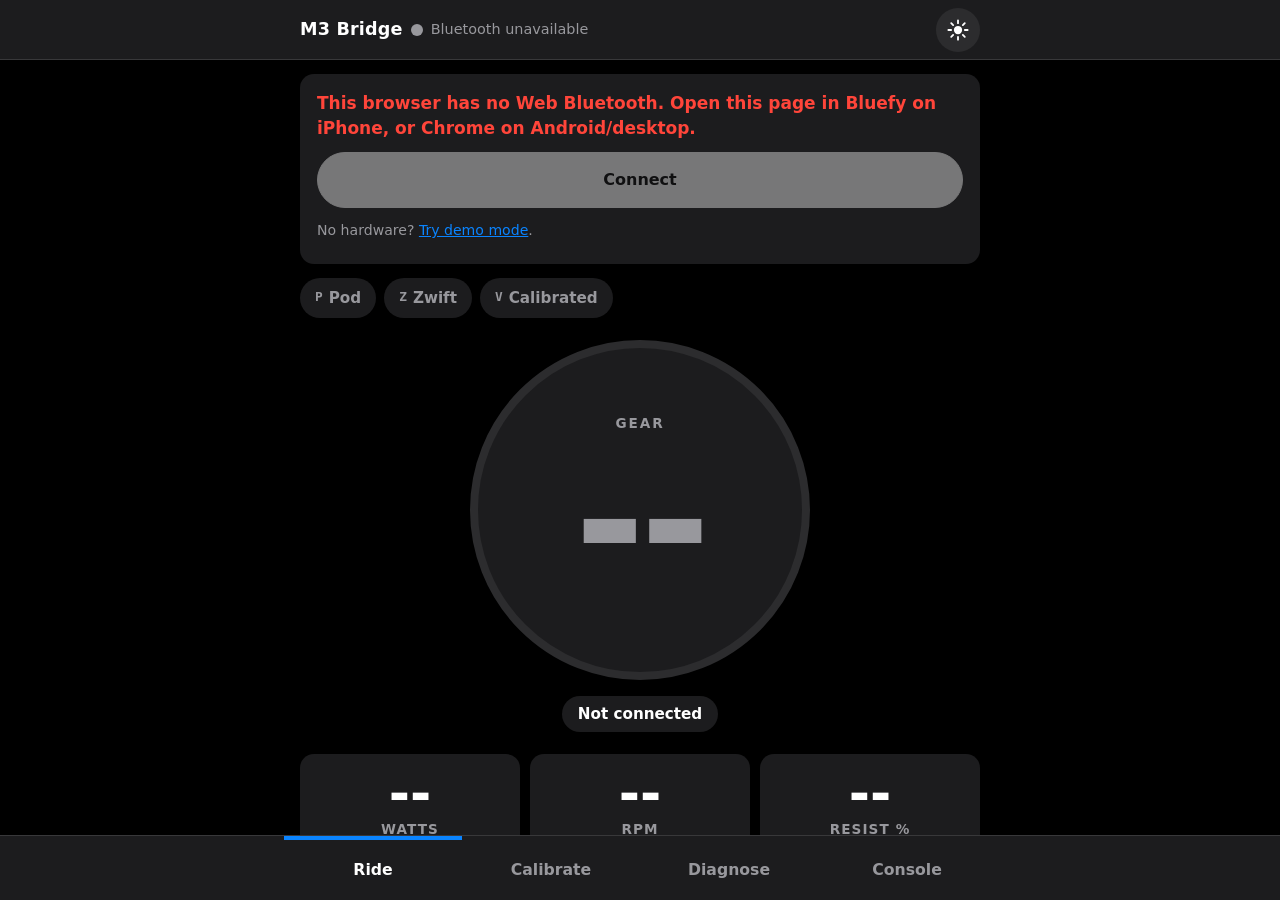
==== webapp/index.html @ 01cdfefc "App: calmer redo screen, redo any gear from the list, lost-line re-reads, walkthrough to match From " ====
<!doctype html>
<html lang="en">
<head>
<meta charset="utf-8">
<meta name="viewport" content="width=device-width, initial-scale=1, viewport-fit=cover">
<meta name="color-scheme" content="dark" id="metaScheme">
<meta name="theme-color" content="#000000" id="metaTheme">
<script>
  // [v3.3] the page's own build. If the published page (fetched with no-store) carries another one,
  // or the bridge sends lines newer than this page knows, a "Reload" bar appears.
  var APP_BUILD = 'v3.4-2026-10-25.1';
  // Dark unless the rider picked light on this phone (header button).
  (function () {
    var t = 'dark';
    try { if (localStorage.getItem('m3theme') === 'light') t = 'light'; } catch (e) {}
    document.documentElement.setAttribute('data-theme', t);
    document.getElementById('metaScheme').content = t;
    document.getElementById('metaTheme').content = t === 'light' ? '#f2f2f7' : '#000000';
  })();
</script>
<meta name="apple-mobile-web-app-capable" content="yes">
<title>M3 Bridge</title>
<link rel="stylesheet" href="css/app.css?v=v3.4-2026-10-25.1">
</head>
<body>

<header>
  <h1>M3 Bridge</h1>
  <span class="conn-pill" aria-live="polite"><span class="dot" id="connDot"></span><span id="connText">Not connected</span></span>
  <button class="hdr-btn theme-btn" id="themeBtn" type="button" aria-label="Switch to light mode">
    <svg class="i-sun" viewBox="0 0 24 24" aria-hidden="true"><circle cx="12" cy="12" r="4.5"/><path d="M12 1.5v3M12 19.5v3M1.5 12h3M19.5 12h3M4.6 4.6l2.1 2.1M17.3 17.3l2.1 2.1M4.6 19.4l2.1-2.1M17.3 6.7l2.1-2.1"/></svg>
    <svg class="i-moon" viewBox="0 0 24 24" aria-hidden="true"><path d="M20.5 14.5A8.5 8.5 0 0 1 9.5 3.5a8.5 8.5 0 1 0 11 11z"/></svg>
  </button>
  <button class="hdr-btn" id="hdrBtn" type="button" hidden>Disconnect</button>
  <!-- while calibrating: (x) Calibrate Undo -->
  <button class="top-x" id="topX" type="button" aria-label="Cancel calibration"><svg viewBox="0 0 16 16" aria-hidden="true"><path d="M3 3 L13 13 M13 3 L3 13" stroke="currentColor" stroke-width="2.2" stroke-linecap="round" fill="none"/></svg><span class="lbl">Tap again to stop</span></button>
  <div class="top-title" aria-hidden="true">Calibrate</div>
  <button class="top-undo" id="topUndo" type="button" hidden>Undo</button>
</header>

<main id="main">
  <!-- [v3.3] this page is older than the bridge (or than the published page): reload it -->
  <div class="stale-bar" id="staleBar" role="alert" hidden>
    <span id="staleText" style="flex:1">A newer version of this page is available.</span>
    <button class="btn primary" id="staleReload" type="button">Reload</button>
  </div>
  <div class="card" id="connCard">
    <p id="connMsg" class="muted">Connect to your Keiser M3 Bridge to begin.</p>
    <button class="btn primary big" id="connectBtn" type="button">Connect</button>
    <p class="small muted" id="demoHint" hidden style="margin-top:12px">No hardware? <a id="demoLink" href="?demo=1" style="color:var(--accent)">Try demo mode</a>.</p>
  </div>

  <!-- RIDE -->
  <section class="view" id="view-ride" aria-label="Ride">
    <div class="chips" id="chips">
      <span class="chip" id="chipP"><span class="k">P</span>Pod</span>
      <span class="chip" id="chipZ"><span class="k">Z</span>Zwift</span>
      <span class="chip" id="chipV"><span class="k">V</span>Calibrated</span>
      <span class="chip bad" id="chipS" hidden><span class="k">S</span>Saturated</span>
      <span class="chip warn" id="chipH" hidden><span class="k">H</span><span id="chipHText">Off-path hold</span></span>
      <span class="chip bad" id="chipG" hidden><span class="k">G</span>Recording</span>
      <span class="chip warn" id="chipY" hidden><span class="k">Y</span>Sending recording</span>
    </div>
    <div class="gear-wrap">
      <div class="gear-ring">
        <div class="gear-label">GEAR</div>
        <div class="gear dim" id="gear">--</div>
      </div>
      <div class="gear-note" id="gearNote">Waiting for data</div>
      <button class="btn primary" id="goCal" type="button" hidden>Go to Calibrate</button>
    </div>
    <div class="tiles" id="tiles">
      <div class="tile"><div class="v" id="watts">--</div><div class="u">Watts</div></div>
      <div class="tile"><div class="v" id="cad">--</div><div class="u">RPM</div><div class="src" id="cadSrc" hidden></div></div>
      <div class="tile"><div class="v" id="res">--</div><div class="u">Resist %</div></div>
    </div>
  </section>

  <!-- CALIBRATE -->
  <section class="view" id="view-cal" aria-label="Calibrate">
    <!-- [v3.3] where you are in the one calibration flow -->
    <div class="crumbs" id="crumbs" role="group" aria-label="Calibration progress" hidden>
      <div class="crumb-t" id="crumbT">STEP 1 OF 6</div>
      <div class="crumb-segs" id="crumbSegs" aria-hidden="true"><i></i><i></i><i></i><i></i><i></i><i></i></div>
    </div>

    <!-- [v3.3] step 1: find a good spot (live meters from X lines) -->
    <div class="place" id="calPlace" hidden>
      <div>
        <h2>Find a good spot</h2>
        <p class="lead">Pedal, and sweep the gear lever all the way up and back down. The meters show how well the bridge sees the magnets.</p>
      </div>
      <div class="gauge" role="img" id="gaugeSwing" aria-label="Lever swing">
        <svg viewBox="0 0 240 170" aria-hidden="true">
          <path class="trk" d="M 36.1 154.9 A 96 96 0 1 1 203.9 154.9"></path>
          <path class="zn" id="gzWeak" d="M 36.1 154.9 A 96 96 0 1 1 203.9 154.9"></path>
          <path class="zn" id="gzGood" d="M 36.1 154.9 A 96 96 0 1 1 203.9 154.9"></path>
          <path class="zn" id="gzGreat" d="M 36.1 154.9 A 96 96 0 1 1 203.9 154.9"></path>
          <path class="val fill-none" id="gVal" d="M 36.1 154.9 A 96 96 0 1 1 203.9 154.9"></path>
        </svg>
        <div class="gauge-in"><div class="big"><span id="gNum">--</span><span class="unit">µT</span></div><div class="lbl">Lever signal · <span id="gZone">move the lever</span></div></div>
      </div>
      <div class="meters">
      <div class="meter" role="group" aria-label="Pedal signal">
        <div class="meter-h"><span class="k">Pedal signal</span><span><span class="v" id="mDipV">--</span><span class="z" id="mDipZ"></span></span></div>
        <div class="capsule"><i id="mDipF"></i><b id="mDipT1"></b><b id="mDipT2"></b></div>
        <div class="meter-s">How clearly each pedal turn shows. Keep pedalling.</div>
      </div>
      <div class="meter" role="group" aria-label="Room before too strong">
        <div class="meter-h"><span class="k">Room before too strong</span><span><span class="v" id="mHeadV">--</span><span class="z" id="mHeadZ"></span></span></div>
        <div class="capsule"><i id="mHeadF"></i><b id="mHeadT1"></b><b id="mHeadT2"></b></div>
        <div class="meter-s">Room left before the sensor saturates.</div>
      </div>
      </div>
      <div class="verdict" id="placeVerdict" role="status">
        <span class="vi" id="placeVi" aria-hidden="true">…</span>
        <div><div class="vt" id="placeVt">Waiting for readings</div><div class="vs" id="placeVs">Pedal and move the lever.</div></div>
      </div>
      <div class="tip" id="lockTip" hidden>Keep the screen on: <b>Settings › Display &amp; Brightness › Auto-Lock › Never</b> while you calibrate.</div>
      <div class="place-btns">
        <button class="btn primary big" id="placeNext" type="button">Next</button>
        <button class="btn text" id="placeBack" type="button">Back</button>
      </div>
    </div>

    <!-- [v3.3] checkpoint after the gears going up -->
    <div class="card saved-card" id="upSaved" role="region" aria-label="Saved" hidden>
      <h2>Saved</h2>
      <p>The gears going up are saved and ready to ride. Coming back down makes each gear switch where the console does.</p>
      <div class="btn-stack">
        <button class="btn primary big" id="upContinue" type="button">Continue down</button>
        <button class="btn text" id="upLater" type="button">Later</button>
      </div>
    </div>

    <!-- [v3.2] gears the bridge's check flagged after saving (F lines); filled by renderReview() -->
    <div class="card review" id="reviewCard" role="region" aria-label="Check these gears" hidden></div>

    <!-- [v3.3] the end of a calibration: every gear with how well it was captured, and "Improve" (#11) -->
    <div class="card gears" id="gearList" role="region" aria-label="Your gears" hidden>
      <h2 id="glTitle">Calibration done</h2>
      <!-- #43: a tapped gear's "why" takes the lead's place, in a slot of fixed height, so the buttons stay put -->
      <div class="gl-say"><p class="gl-lead" id="glLead"></p><p class="gl-why" id="glWhy" role="status"></p></div>
      <div class="gl-grid" id="glGrid"></div>
      <div class="gl-legend" aria-hidden="true"><span><i class="q0"></i>Good</span><span><i class="q1"></i>Unsure</span><span><i class="q2"></i>Needs another look</span></div>
      <div class="btn-stack">
        <button class="btn primary wide" id="glImprove" type="button" hidden>Improve</button>
        <button class="btn wide" id="glCheck" type="button">Check a few gears</button>
        <button class="btn text" id="glFinish" type="button">Finish and ride</button>
        <button class="btn text" id="glAgain" type="button" hidden>Calibrate again</button>
      </div>
    </div>

    <!-- [v3.2] confirm ride: app-only walkthrough comparing the bridge's gear with the console -->
    <div class="card rck" id="rideCheck" role="region" aria-label="Gear check" hidden>
      <div class="rck" id="rckOffer">
        <h2 id="rckOfferTitle">Check a few gears</h2>
        <p id="rckOfferText">Ride for about a minute and compare the bridge's gear with the Keiser console at four gears.</p>
        <p class="small muted">Watts will read a little below the console on purpose: the bridge uses Keiser's measured power scale. So only the gear is checked.</p>
        <button class="btn primary big" id="rckStart" type="button">Start the gear check</button>
        <button class="btn text" id="rckSkip" type="button">Skip</button>
      </div>
      <div class="rck" id="rckRun" hidden>
        <div class="rck-step" id="rckStep">Check 1 of 4</div>
        <div class="rck-task" id="rckTask"></div>
        <div class="cadg rck-cad" id="rckCad" role="img" aria-label="Cadence">
          <div class="cadbar" aria-hidden="true"><i class="win" id="rckCadWin"></i><b class="cadg-dot idle" id="rckCadMk"><span id="rckCadDot">--</span></b></div>
          <div class="cadticks" aria-hidden="true"><span id="rckCadT1"></span><span id="rckCadT2"></span></div>
        </div>
        <div class="gear-ring" role="img" id="rckRing" aria-label="Bridge gear">
          <div class="gear-label">BRIDGE</div>
          <div class="gear dim" id="rckGear">--</div>
        </div>
        <div class="rck-note" id="rckNote" role="status"></div>
        <div id="rckAsk" class="rck">
          <div class="rck-q" id="rckQ"></div>
          <div class="cal-btns" id="rckBtns">
            <button class="btn primary" id="rckYes" type="button">Yes</button>
            <button class="btn" id="rckNo" type="button">No</button>
          </div>
        </div>
        <div id="rckPick" class="rck" hidden>
          <div class="rck-q">What does the console show?</div>
          <div class="stepper">
            <button class="btn" id="rckMinus" type="button" aria-label="One gear lower">−</button>
            <output id="rckVal" aria-live="polite">1</output>
            <button class="btn" id="rckPlus" type="button" aria-label="One gear higher">+</button>
          </div>
          <button class="btn primary wide" id="rckSave" type="button">Save and go on</button>
        </div>
        <button class="btn text" id="rckQuit" type="button">Skip the rest</button>
      </div>
      <div class="rck" id="rckDone" hidden>
        <h2 id="rckDoneTitle">Gear check</h2>
        <div id="rckSum"></div>
        <p class="small muted" id="rckSaved"></p>
        <button class="btn wide" id="rckMore" type="button" hidden>Check a few more gears</button>
        <button class="btn primary wide" id="rckClose" type="button">Done</button>
      </div>
    </div>

    <!-- the last calibration's result (below the review card and the gear check, which come first) -->
    <div class="card result" id="resultCard" hidden></div>

    <div id="calIdle">
      <!-- #69: the link dropped while calibrating: the bridge keeps its place -->
      <div class="card" id="calLost" hidden role="status">
        <h2 style="margin:0">Calibration paused</h2>
        <p class="small muted" style="margin:6px 0 0">The connection to the bridge dropped. Reconnect: the bridge has kept your place, and the calibration carries on from there.</p>
      </div>
      <!-- #85: a calibrated bridge whose calibration this page hasn't read yet -->
      <div class="card" id="calReading" hidden role="status">
        <h2 style="margin:0">Your calibration</h2>
        <p class="small muted" style="margin:6px 0 0">Reading it from the bridge…</p>
      </div>
      <!-- [v3.3] pick up where the last calibration stopped (first, above the walkthrough) -->
      <div class="card resume" id="calResume" hidden>
        <h2 style="margin:0">Pick up where you stopped</h2>
        <p class="small muted" style="margin:0" id="resumeText"></p>
        <button class="btn primary wide" id="resumeDown" type="button">Continue down through the gears</button>
        <button class="btn text" id="resumeCheck" type="button">Check a few gears</button>
        <button class="linkbtn" id="resumeNew" type="button">Start a new calibration</button>
      </div>
      <!-- One step at a time, Apple-style: a picture, a title, one sentence. Steps come from
           CAL_INTRO (crank mode on v3 firmware, hold-still on v2); the last page starts. -->
      <div class="onb" id="onb" aria-roledescription="walkthrough">
        <div class="onb-art" aria-hidden="true">
          <div class="art" data-art="pedal">
            <div class="art-disc">
              <svg class="art-crank" viewBox="0 0 48 48">
                <circle cx="24" cy="24" r="14" fill="none" stroke="currentColor" stroke-width="4" stroke-dasharray="4.4 3"></circle>
                <path d="M24 24 V7" stroke="currentColor" stroke-width="5" stroke-linecap="round"></path>
                <rect x="15" y="2" width="18" height="6" rx="3" fill="currentColor"></rect>
                <circle cx="24" cy="24" r="4" fill="currentColor"></circle>
              </svg>
            </div>
          </div>
          <div class="art" data-art="check">
            <div class="art-disc"><div class="art-lbl">RPM</div><div class="art-big">72</div></div>
          </div>
          <div class="art" data-art="shift">
            <div class="art-row">
              <div class="art-mini">7</div><span class="art-arrow">›</span>
              <div class="art-mini blue">7</div><span class="art-arrow">›</span>
              <div class="art-mini green"><svg viewBox="0 0 84 84"><path d="M20 44 L36 59 L65 27" fill="none" stroke-width="11" stroke-linecap="round" stroke-linejoin="round"></path></svg></div>
            </div>
          </div>
          <div class="art" data-art="still">
            <div class="art-disc blue"><div class="art-lbl">HOLD</div><div class="art-big">7</div></div>
          </div>
          <div class="art" data-art="ring">
            <div class="art-ring" id="artRing"><div class="art-disc small"><div class="art-lbl">BOTTOM</div><div class="art-big">1</div></div></div>
          </div>
        </div>
        <h2 class="onb-title" id="onbTitle" aria-live="polite"></h2>
        <p class="onb-text" id="onbText"></p>
        <div class="onb-dots" id="onbDots" aria-hidden="true"></div>
        <div class="onb-btns">
          <button class="btn primary big" id="onbNext" type="button">Continue</button>
          <button class="btn primary big" id="calStart" type="button" hidden>Start calibration</button>
          <button class="linkbtn onb-back" id="onbBack" type="button">Back</button>
          <button class="linkbtn" id="onbHome" type="button" hidden>Back to your calibration</button>
        </div>
      </div>
      <div class="onb-more">
        <p class="small" id="storedMsg" role="status" hidden style="color:var(--warn);font-weight:600;margin:0"></p>
        <p class="small muted" style="margin:0;text-align:center">Every finished calibration is saved on this phone. <button class="linkbtn" type="button" id="goSaved">See saved runs</button></p>
      </div>
    </div>

    <div id="calActive" hidden>
      <div class="hold-banner" id="holdBanner" role="status" hidden>
        <div class="hb-t">Hold the lever still — the reading is still changing</div>
        <div class="hb-s">It will capture by itself once the lever stops.</div>
      </div>
      <div class="cadg" id="cadG" role="img" aria-label="Cadence" hidden>
        <div class="cadbar" id="cadBar" aria-hidden="true"><i class="win" id="cadWin"></i><b class="cadg-dot idle" id="cadMk"><span id="cadDot">--</span></b></div>
        <div class="cadticks" aria-hidden="true"><span id="cadT1"></span><span id="cadT2"></span></div>
        <div class="cadg-cap" id="cadCap"></div>
      </div>
      <div class="small" id="calWait" role="status" hidden style="color:var(--warn);font-weight:600;text-align:center">Waiting for the bridge…</div>
      <div class="redo-banner" id="redoBanner" role="status" hidden></div>
      <div class="qcheck" id="calCheck" role="alert" hidden>
        <div class="qt"><span class="bang" aria-hidden="true">!</span><span id="checkTitle"></span></div>
        <div class="qb" id="checkBody"></div>
        <div class="qd" id="checkDrift" hidden></div>
        <button class="btn warnfill" id="btnRedo" type="button">Redo point</button>
        <button class="btn secondary" id="btnKeep" type="button">Capture anyway</button>
      </div>
      <div class="stage" id="stage">
        <div id="calDots" aria-hidden="true"></div>
        <div class="disc" id="disc">
          <svg viewBox="0 0 236 236" aria-hidden="true">
            <circle class="face" cx="118" cy="118" r="100"></circle>
            <circle class="arc" id="arc0" cx="118" cy="118" r="112" stroke-dasharray="216.57 487.15" transform="rotate(-85.4 118 118)"></circle>
            <circle class="arc" id="arc1" cx="118" cy="118" r="112" stroke-dasharray="216.57 487.15" transform="rotate(34.6 118 118)"></circle>
            <circle class="arc" id="arc2" cx="118" cy="118" r="112" stroke-dasharray="216.57 487.15" transform="rotate(154.6 118 118)"></circle>
            <circle class="arc" id="ringTrack" cx="118" cy="118" r="112"></circle>
            <circle class="ringf" id="ringFill" cx="118" cy="118" r="112" stroke-dasharray="703.72" stroke-dashoffset="703.72" transform="rotate(-90 118 118)"></circle>
          </svg>
          <div class="disc-in">
            <div id="discNum"><div class="lbl" id="discLbl">GEAR</div><div class="big" id="discBig">1</div></div>
            <svg class="chk" id="discCheck" viewBox="0 0 84 84" aria-hidden="true" hidden><path d="M20 44 L36 59 L65 27" fill="none" stroke-width="10" stroke-linecap="round" stroke-linejoin="round"></path></svg>
            <svg class="crank" id="discCrank" viewBox="0 0 48 48" aria-hidden="true" hidden>
              <circle cx="24" cy="24" r="14" fill="none" stroke="currentColor" stroke-width="4" stroke-dasharray="4.4 3"></circle>
              <path d="M24 24 V7" stroke="currentColor" stroke-width="5" stroke-linecap="round"></path>
              <rect x="15" y="2" width="18" height="6" rx="3" fill="currentColor"></rect>
              <circle cx="24" cy="24" r="4" fill="currentColor"></circle>
            </svg>
            <div class="turns" id="discTurns" hidden></div>
          </div>
        </div>
      </div>
      <div class="behind-hint" id="behindHint" role="alert" hidden></div>
      <div class="cal-say" id="calSay" aria-live="polite">
        <div class="h" id="calHead"></div>
        <div class="s" id="calSub"></div>
      </div>
      <!-- #88: one note at a time (the most important), in place of the count; the circle never resizes for it -->
      <div class="cal-foot">
        <div class="behind-hint" id="behindHint" role="status" hidden></div>
        <div id="calCount">0 of 25</div>
        <div class="stop-note" id="stopNote" hidden>Stop pedalling to shift any time you like.</div>
      </div>
      <div class="rv-links" id="fixLinks" hidden>
        <button class="linkbtn" id="fixGuess" type="button">Use best guess instead</button>
        <button class="linkbtn" id="fixSkip" type="button">Skip this gear</button>
      </div>
      <div class="btn-stack" id="confirmBtns" hidden style="margin-top:0;gap:4px">
        <button class="btn primary big" id="btnConfirm" type="button">Yes, it matches</button>
        <button class="btn text" id="btnRelearn" type="button">Learn again</button>
      </div>
      <div class="cal-btns">
        <button class="btn primary capture" id="btnCapture" type="button">CAPTURE</button>
        <button class="btn" id="btnUndo" type="button">UNDO</button>
        <button class="btn danger" id="btnCancel" type="button">CANCEL</button>
        <button class="btn skipdown" id="btnSkipDown" type="button" hidden aria-label="Finish without the down pass: save the gears measured so far">Finish without the down pass</button>
      </div>
    </div>

    <!-- #34: settings and raw data for testing, out of the rider's way -->
    <details class="more-opts" id="calMore">
      <summary>More options</summary>
      <button class="switch-row" id="autoToggle" type="button" role="switch" aria-checked="mixed">
        <span class="t" id="autoToggleT">Auto-capture</span>
        <span class="switch" aria-hidden="true"></span>
      </button>
      <button class="btn secondary wide" id="saveStored" type="button">Save stored calibration</button>
      <div class="card" id="pointsCard" hidden>
        <h2>Captured points</h2>
        <div class="small muted">x, y, z in µT. Right column: distance from the previous point (µT).</div>
        <div class="plist" id="plist"></div>
      </div>
    </details>
  </section>

  <!-- DIAGNOSE -->
  <section class="view" id="view-diag" aria-label="Diagnose">
    <div class="card result" id="diagResult" hidden></div>

    <div id="diagIdle">
      <div class="card">
        <h2>Diagnostic run</h2>
        <p class="muted small">A guided recording of the raw magnetometer field while you move the lever, turn the crank and pedal. The bridge records 25 samples a second; afterwards the page downloads the recording and saves it on this phone. Needs firmware v2 with recording.</p>
        <ol class="dsteps" id="diagStepList"></ol>
        <p class="small muted" id="diagTotal" style="margin:8px 0 0"></p>
        <div class="btn-stack">
          <button class="switch-row" id="leanToggle" type="button" role="switch" aria-checked="true">
            <span><span class="t">Include the lean step</span><br><span class="s">Leaning on the bars, sitting up, leaning back</span></span>
            <span class="switch" aria-hidden="true"></span>
          </button>
          <button class="btn primary big" id="diagStart" type="button">Start diagnostic run</button>
        </div>
      </div>
    </div>

    <div id="diagRun" hidden>
      <div class="cal-point" id="dStepNo">Step 1 of 11</div>
      <div class="dsegs" id="dSegs" aria-hidden="true"></div>
      <div class="recinfo" id="dRec"></div>
      <div class="prompt" aria-live="polite">
        <div class="dlabel" id="dLabel"></div>
        <div class="dtext" id="dText"></div>
      </div>
      <div id="dTimer">
        <div class="countdown" id="dCount">0</div>
        <div class="countdown-sub" id="dCountSub">seconds</div>
      </div>
      <div class="cal-btns" id="dNav">
        <button class="btn" id="dBack" type="button">BACK</button>
        <button class="btn primary" id="dNext" type="button">NEXT</button>
      </div>
      <div id="dDump" hidden>
        <div class="dump-text" id="dDumpText">Downloading recording...</div>
        <div class="bar"><i id="dBar"></i></div>
        <div class="small muted" id="dDumpSub" style="margin-top:6px"></div>
      </div>
      <button class="btn danger wide" id="dCancel" type="button">CANCEL</button>
    </div>

    <div class="card" id="savedCard">
      <h2>Saved runs</h2>
      <div class="small muted" id="savedInfo"></div>
      <div id="savedList"></div>
    </div>
  </section>

  <!-- CONSOLE -->
  <section class="view" id="view-console" aria-label="Console">
    <div class="small muted" id="turnInfo" hidden></div>
    <div class="log" id="log" role="log" aria-live="off"></div>
    <button class="switch-row" id="rawToggle" type="button" role="switch" aria-checked="false">
      <span><span class="t">Show machine lines</span><br><span class="s">S, C, K, A, U, Q, F, E, G, M, Y lines, plus the first 10 D and T lines</span></span>
      <span class="switch" aria-hidden="true"></span>
    </button>
    <div class="qbtns">
      <button class="btn" type="button" data-cmd="h">Help<span class="k">h</span></button>
      <button class="btn" type="button" data-cmd="p">Print cal<span class="k">p</span></button>
      <button class="btn" type="button" data-cmd="d">Debug<span class="k">d</span></button>
      <button class="btn" type="button" data-cmd="t">Turns<span class="k">t</span></button>
      <button class="btn" type="button" id="clearLog">Clear<span class="k">log</span></button>
    </div>
    <form class="sendrow" id="sendForm" autocomplete="off">
      <input id="sendInput" maxlength="40" placeholder="1 char or #cmd" aria-label="Command: one character, or a # command"autocapitalize="off" autocorrect="off" spellcheck="false" enterkeyhint="send">
      <button class="btn primary" type="submit">Send</button>
    </form>
    <p class="small muted" style="margin:0">Debug (d) is chatty. Send it again to turn it off.</p>
  </section>
</main>

<nav role="tablist" aria-label="Views">
  <button type="button" role="tab" data-view="ride" aria-selected="true">Ride</button>
  <button type="button" role="tab" data-view="cal" aria-selected="false">Calibrate<span class="badge" id="calBadge" hidden></span></button>
  <button type="button" role="tab" data-view="diag" aria-selected="false">Diagnose<span class="badge" id="diagBadge" hidden></span></button>
  <button type="button" role="tab" data-view="console" aria-selected="false">Console</button>
</nav>

<div id="toast" role="status"></div>

<div id="copySheet" hidden>
  <div class="sheet" role="dialog" aria-label="Copy CSV">
    <div class="cal-head"><b id="copyTitle">Copy</b><button class="x-btn" type="button" id="copyClose" aria-label="Close">×</button></div>
    <div class="small muted">Copying was blocked. The text is selected below; use your phone's Copy.</div>
    <textarea id="copyText" readonly></textarea>
  </div>
</div>

<script>
  // Load the app's scripts in order, each with ?v=<APP_BUILD>, so a phone never runs a mix of
  // two builds' files. The demo simulator is only downloaded with ?demo=1.
  (function () {
    // In load order; the last one wires the buttons and boots the page.
    var APP_FILES = ['js/state.js', 'js/ui.js', 'js/protocol.js', 'js/ble.js',
      'js/flow.js', 'js/gearcheck.js', 'js/quality.js', 'js/storage.js', 'js/diag.js',
      'js/render/ride.js', 'js/render/calibrate.js', 'js/render/diagnose.js', 'js/render/console.js',
      'js/main.js'];
    var DEMO_FILE = 'js/demo-sim.js';   // with ?demo=1, just before the last file
    var demo = false;
    try { demo = new URLSearchParams(location.search).get('demo') === '1'; } catch (e) {}
    var files = APP_FILES.slice();
    if (demo) files.splice(files.length - 1, 0, DEMO_FILE);
    files.forEach(function (f) {
      var el = document.createElement('script');
      el.src = f + '?v=' + encodeURIComponent(APP_BUILD);
      el.async = false;   // run in the order added
      el.onerror = function () {
        document.getElementById('staleText').textContent = 'Part of the page did not load. Check the connection, then reload.';
        document.getElementById('staleBar').hidden = false;
      };
      document.body.appendChild(el);
    });
  })();
</script>
</body>
</html>
---- webapp/css/app.css ----
:root {
  /* Apple system colours (dark) */
  --bg: #000000;
  --surface: #1c1c1e;
  --surface2: #2c2c2e;
  --line: #38383a;
  --text: #ffffff;
  --muted: #98989d;
  --accent: #0a84ff;
  --accent-ink: #ffffff;
  --accent-fill: #0060df;     /* blue behind white text: 5.6:1 (the brighter --accent is 3.6:1) */
  --accent-bg: #0a2540;
  --ok: #30d158;
  --ok-ink: #04210f;
  --ok-bg: #0f2a17;
  --warn: #ffd60a;
  --warn-bg: #332b00;
  --warn-fill: #ffd60a;       /* amber behind dark text */
  --warn-ink: #1a1200;
  --bad: #ff453a;
  --bad-ink: #1a0000;
  --bad-bg: #3a1210;
  --mono: ui-monospace, "SF Mono", Menlo, Consolas, "Roboto Mono", monospace;
  --sans: -apple-system, BlinkMacSystemFont, "SF Pro Display", "Segoe UI Variable Display", "Segoe UI", system-ui, sans-serif;
  --content: 680px;   /* content column on tablets and desktops; bars stay full width */
  --pad-l: max(20px, env(safe-area-inset-left), calc((100vw - var(--content)) / 2));
  --pad-r: max(20px, env(safe-area-inset-right), calc((100vw - var(--content)) / 2));
  --radius: 14px;
  --gap: 14px;
}
/* Dark is the default whatever the phone is set to; the header button switches to light. */
:root[data-theme="light"] {
    --bg: #f2f2f7;
    --surface: #ffffff;
    --surface2: #e5e5ea;
    --line: #d1d1d6;
    --text: #000000;
    --muted: #5c5c60;
    --accent: #0062cc;
    --accent-ink: #ffffff;
    --accent-fill: #0062cc;
    --accent-bg: #dcebfa;
    --ok: #1f7a35;              /* 5.4:1 with white, 4.7:1 on --ok-bg */
    --ok-ink: #ffffff;
    --ok-bg: #dcf3e4;
    --warn: #9a5600;
    --warn-bg: #fdecc8;
    --warn-fill: #ffcc00;       /* the dark-amber --warn behind dark text was 3.2:1 */
    --warn-ink: #1a1200;
    --bad: #b0000d;
    --bad-ink: #ffffff;
    --bad-bg: #fbdcdc;
}
* { box-sizing: border-box; }
[hidden] { display: none !important; }
html, body { height: 100%; }
body {
  margin: 0;
  background: var(--bg);
  color: var(--text);
  font-family: var(--sans);
  font-size: 17px;
  line-height: 1.45;
  display: flex;
  flex-direction: column;
  height: 100vh;
  height: 100dvh;
  overflow: hidden;
  -webkit-text-size-adjust: 100%;
  -webkit-tap-highlight-color: transparent;
}
button, input { font: inherit; color: inherit; }
button { cursor: pointer; touch-action: manipulation; }
button:disabled { opacity: .4; cursor: default; }
:focus-visible { outline: 3px solid var(--accent); outline-offset: 2px; }

/* ---------- header ---------- */
header {
  flex: none;
  display: flex;
  align-items: center;
  gap: 8px;
  padding: env(safe-area-inset-top) var(--pad-r) 0 var(--pad-l);
  min-height: calc(60px + env(safe-area-inset-top));
  background: var(--surface);
  border-bottom: 1px solid var(--line);
}
header h1 { font-size: 1.1rem; margin: 0; font-weight: 700; letter-spacing: .01em; white-space: nowrap; }
.conn-pill {
  display: inline-flex; align-items: center; gap: 8px;
  font-size: .9rem; color: var(--muted); min-width: 0; flex: 1;
  white-space: nowrap; overflow: hidden; text-overflow: ellipsis;
}
.dot { width: 12px; height: 12px; border-radius: 50%; background: var(--muted); flex: none; }
.dot.on { background: var(--ok); }
.dot.busy { background: var(--warn); }
.dot.off { background: var(--bad); }
.hdr-btn {
  flex: none; min-height: 44px; padding: 0 14px; border-radius: 999px;
  border: 1px solid transparent; background: var(--surface2); font-size: .9rem; font-weight: 600;
}
/* light/dark switch: shows the mode it switches to */
.theme-btn { width: 44px; padding: 0; display: inline-flex; align-items: center; justify-content: center; color: var(--text); }
.theme-btn svg { width: 22px; height: 22px; fill: none; stroke: currentColor; stroke-width: 2; stroke-linecap: round; stroke-linejoin: round; }
.theme-btn .i-sun circle { fill: currentColor; stroke: none; }
.theme-btn .i-moon path { fill: currentColor; stroke: none; }
:root[data-theme="light"] .theme-btn .i-sun, :root:not([data-theme="light"]) .theme-btn .i-moon { display: none; }

/* Calibrating (body.calfocus): the tab bar and the connection controls step aside; the top bar
   reads  (x)  Calibrate  Undo  and everything for the current step fits on the screen. */
.top-x, .top-title, .top-undo { display: none; }
body.calfocus header > h1, body.calfocus .conn-pill, body.calfocus .theme-btn, body.calfocus #hdrBtn { display: none; }
body.calfocus header { min-height: calc(52px + env(safe-area-inset-top)); border-bottom-color: transparent; background: var(--bg); }
body.calfocus .top-title { display: block; flex: 1; text-align: center; font-size: 1rem; font-weight: 600; }
body.calfocus .top-x {
  display: inline-flex; align-items: center; justify-content: center; gap: 8px; flex: none;
  min-width: 44px; height: 44px; padding: 0; border: 0; border-radius: 999px; background: var(--surface); color: var(--text);
}
.top-x svg { width: 16px; height: 16px; flex: none; }
.top-x .lbl { display: none; font-size: .9rem; font-weight: 600; white-space: nowrap; }
body.calfocus .top-x.armed { background: var(--bad); color: var(--bad-ink); padding: 0 16px 0 14px; }
.top-x.armed .lbl { display: inline; }
body.calfocus .top-x.armed ~ .top-title { visibility: hidden; }
body.calfocus .top-undo {
  display: inline-flex; align-items: center; justify-content: flex-end; flex: none; min-width: 64px; height: 44px; padding: 0 4px;
  border: 0; background: transparent; color: var(--accent); font-size: 1rem; font-weight: 500;
}
body.calfocus .top-undo[hidden] { display: inline-flex !important; visibility: hidden; }
body.calfocus nav, body.calfocus #autoToggle, body.calfocus #pointsCard, body.calfocus #calMore { display: none !important; }
.more-opts { margin-top: 4px; }
.more-opts > summary { cursor: pointer; color: var(--muted); font-size: .9rem; font-weight: 600; padding: 10px 0; list-style-position: inside; }
.more-opts[open] > summary { margin-bottom: 8px; }
.more-opts > * + * { margin-top: 10px; }
body.calfocus .view { padding-top: 6px; padding-bottom: max(12px, env(safe-area-inset-bottom)); gap: 10px; }
body.calfocus #calActive { gap: 10px; flex: 1; }
body.calfocus #calActive .cal-btns { margin-top: auto; }
body.calfocus #calActive #confirmBtns { margin-top: auto !important; }   /* #44: Next / Yes, it matches stay at the bottom too */
body.calfocus #calActive:has(#confirmBtns:not([hidden])) .cal-btns { margin-top: 0; }
/* the down pass adds "Finish without the down pass": the circle makes room for it */
/* whatever else is showing, the circle gives up that much room (so the buttons stay on screen) */
/* (each one's real height at 393 px wide, where its text takes two lines, plus the 10 px gap) */
#calActive:has(#btnSkipDown:not([hidden])) { --sx1: 54px; }
/* #88: notes take the count's place under the circle (.cal-foot), so nothing else resizes the circle */
.cal-foot { min-height: 3.4rem; }
.cal-foot:has(#behindHint:not([hidden])) #calCount, .cal-foot:has(#behindHint:not([hidden])) #stopNote { display: none; }
body.calfocus .place-btns, body.calfocus #upSaved .btn-stack { margin-top: auto; }
.place-btns { display: flex; flex-direction: column; gap: 2px; }
body.calfocus .place { flex: 1; }
body.calfocus #placeBack { display: none; }   /* the top bar's (x) goes back */

/* ---------- main ---------- */
main {
  flex: 1;
  min-height: 0;
  overflow-y: auto;
  overflow-x: hidden;
  -webkit-overflow-scrolling: touch;
  display: flex;
  flex-direction: column;
}
.view { display: none; padding: 14px var(--pad-r) 18px var(--pad-l); flex: 1; min-height: 0; flex-direction: column; gap: 14px; }
.view.active { display: flex; }

.card { background: var(--surface); border: 1px solid transparent; border-radius: var(--radius); padding: 16px; }
.card h2 { margin: 0 0 6px; font-size: 1.2rem; }
.card p { margin: 6px 0; }
.muted { color: var(--muted); }
.small { font-size: .88rem; }

.btn {
  display: flex; align-items: center; justify-content: center; text-align: center;
  min-height: 50px; padding: 8px 22px; border-radius: 999px;
  border: 1px solid transparent; background: var(--surface2);
  font-size: 1rem; font-weight: 600; letter-spacing: 0; line-height: 1.25;
  min-width: 0; overflow-wrap: anywhere;
  transition: transform .08s ease-out, filter .12s, background-color .15s, border-color .15s, color .15s;
}
.btn:not(:disabled):active, .hdr-btn:not(:disabled):active, .x-btn:active { transform: scale(.97); filter: brightness(.92); }
@media (hover: hover) { .btn:not(:disabled):hover, .hdr-btn:not(:disabled):hover { filter: brightness(1.08); } }
/* the main action: a white pill with black text (black with white in light mode) */
.btn.primary { background: var(--text); border-color: var(--text); color: var(--bg); }
.btn.danger { background: var(--bad-bg); border-color: var(--bad); color: var(--bad); }
.btn.big { min-height: 56px; font-size: 1rem; }
/* a second choice under the main one: plain blue text, no box */
.btn.text { background: transparent; border-color: transparent; color: var(--accent); font-weight: 500; min-height: 44px; width: 100%; }
.btn.big, .btn.wide { width: 100%; }
.btn.armed { background: var(--bad); color: var(--bad-ink); border-color: var(--bad); }
.btn-stack { display: flex; flex-direction: column; gap: 10px; margin-top: var(--gap); }

/* connection card */
#connCard { margin: 14px var(--pad-r) 0 var(--pad-l); display: none; }
#connCard.show { display: block; }
#connCard .btn { margin-top: 12px; }
#connMsg { margin: 0; }
#connMsg.err { color: var(--bad); font-weight: 600; }

/* ---------- ride ---------- */
.chips { display: flex; flex-wrap: wrap; gap: 8px; }
.chip {
  display: inline-flex; align-items: center; gap: 6px;
  min-height: 40px; padding: 6px 14px; border-radius: 999px;
  border: 1px solid transparent; background: var(--surface);
  font-size: .95rem; font-weight: 700; color: var(--muted);
}
.chip .k { font-family: var(--mono); font-size: .8rem; }
.chip.on { color: var(--ok); background: var(--ok-bg); border-color: var(--ok); }
.chip.warn { color: var(--warn); background: var(--warn-bg); border-color: var(--warn); }
.chip.bad { color: var(--bad); background: var(--bad-bg); border-color: var(--bad); }
.chip[hidden] { display: none; }

.gear-wrap {
  flex: 1 0 auto;
  display: flex; flex-direction: column; align-items: center; justify-content: center; gap: 16px;
  padding: 8px 0;
}
/* "Not calibrated" + Go to Calibrate under the ring: the ring makes room so the tiles stay above the tab bar */
@media not ((orientation: landscape) and (max-height: 540px)) {
  .gear-wrap:has(#goCal:not([hidden])) .gear-ring { --ring: max(150px, min(68vw, calc(40vh - 72px), 340px)); }
}
/* The gear sits in a ring (same motif as the calibration circle): blue while riding,
   grey when stopped or not calibrated, amber while holding the last good gear. */
.gear-ring {
  --ring: min(68vw, 40vh, 340px);
  width: var(--ring); height: var(--ring); border-radius: 50%;
  border: 8px solid var(--accent); background: var(--surface);
  display: flex; flex-direction: column; align-items: center; justify-content: center;
  transition: border-color .3s;
}
.gear-ring:has(.gear.dim) { border-color: var(--surface2); }
.gear-ring:has(.gear.hold) { border-color: var(--warn); }
.gear-label { font-size: .85rem; font-weight: 600; letter-spacing: .14em; color: var(--muted); }
.gear {
  font-size: calc(var(--ring) * .5);
  line-height: 1;
  font-weight: 700;
  font-variant-numeric: tabular-nums;
  letter-spacing: -.03em;
  margin-top: 2px;
}
.gear.dim { color: var(--muted); }
.gear.hold { color: var(--warn); }
/* status pill under the ring */
.gear-note {
  display: inline-flex; align-items: center; justify-content: center; text-align: center;
  min-height: 36px; padding: 6px 16px; border-radius: 18px; background: var(--surface);
  font-size: .95rem; font-weight: 600;
}
.gear-note:empty { visibility: hidden; }
.gear-note.warn { color: var(--warn); background: var(--warn-bg); }
.gear-note.bad { color: var(--bad); background: var(--bad-bg); }

.tiles { display: grid; grid-template-columns: repeat(3, minmax(0, 1fr)); gap: 10px; }
.tile { background: var(--surface); border: 1px solid transparent; border-radius: var(--radius); padding: 12px 10px 14px; text-align: center; min-width: 0; }
.tile .v { font-size: clamp(1.9rem, 9.5vw, 3.2rem); font-weight: 800; font-variant-numeric: tabular-nums; line-height: 1.05; overflow: hidden; text-overflow: clip; white-space: nowrap; }
.tile .u { font-size: .85rem; font-weight: 700; letter-spacing: .08em; color: var(--muted); text-transform: uppercase; }
.stale .v, .stale.gear { opacity: .35; }
.tile .src { font-size: .78rem; font-weight: 600; color: var(--muted); margin-top: 2px; line-height: 1.35; }
.tile .src.off { color: var(--warn); }

/* ---------- calibrate ---------- */
.switch-row {
  display: flex; align-items: center; justify-content: space-between; gap: 12px;
  min-height: 64px; padding: 8px 16px; width: 100%;
  background: var(--surface); border: 1px solid transparent; border-radius: var(--radius);
  text-align: left;
}
.switch-row .t { font-weight: 700; }
.switch-row .s { font-size: .85rem; color: var(--muted); }
.switch {
  flex: none; width: 64px; height: 36px; border-radius: 999px; background: var(--surface2);
  border: 2px solid var(--line); position: relative; transition: background .15s;
}
.switch::after {
  content: ""; position: absolute; top: 3px; left: 3px; width: 26px; height: 26px; border-radius: 50%;
  background: var(--muted); transition: transform .15s, background .15s;
}
[aria-checked="true"] .switch { background: var(--ok); border-color: var(--ok); }
[aria-checked="true"] .switch::after { transform: translateX(28px); background: #fff; }
[aria-checked="mixed"] .switch::after { transform: translateX(14px); }

.cal-head { display: flex; align-items: baseline; justify-content: space-between; gap: 10px; }
.cal-point { font-size: 1.6rem; font-weight: 800; font-variant-numeric: tabular-nums; }
.cal-count { color: var(--muted); font-size: .95rem; }
.prompt {
  font-size: 1.45rem; font-weight: 700; line-height: 1.35;
  background: var(--accent-bg); border: 1px solid var(--accent); border-radius: var(--radius);
  padding: 14px 16px;
}
.prompt b { color: var(--accent); }
/* Active calibration: one big circle for the current point, the 25 points as dots
   around it, one instruction underneath. Grey = waiting for the lever to move,
   blue = holding (counting turns / held steady), green = captured. */
#calActive { display: flex; flex-direction: column; align-items: stretch; gap: var(--gap); }
/* cadence dot: one dot carrying the rpm, green at any workable pace, red when too slow
   or too fast for turn detection. Only out-of-range or stopped gets words underneath. */
.cadg { align-self: stretch; display: flex; flex-direction: column; padding: 18px 30px 0; }
.cadg-dot {
  position: absolute; top: 50%; width: 34px; height: 34px; margin: -17px 0 0 -17px; border-radius: 50%;
  display: flex; align-items: center; justify-content: center; line-height: 1;
  background: var(--ok); color: var(--ok-ink); font-size: .72rem; font-weight: 700; font-variant-numeric: tabular-nums;
  box-shadow: 0 0 0 3px var(--bg), 0 2px 8px rgba(0, 0, 0, .35);
  transition: background-color .25s, color .25s;
}
.cadg-dot.bad { background: var(--bad); color: var(--bad-ink); }
.cadg-dot.idle { background: var(--surface2); color: var(--muted); }
.cadg-cap { text-align: center; font-size: .88rem; font-weight: 600; margin-top: 2px; min-height: 1.3em; }
.cadticks { position: relative; height: 14px; margin-top: 14px; font-size: .68rem; font-weight: 600; color: var(--muted); }
.cadticks span { position: absolute; transform: translateX(-50%); font-variant-numeric: tabular-nums; }
.cadg-cap.bad { color: var(--bad); }
.cadg-cap.warn { color: var(--warn); }
.stage {
  /* as big as the phone allows once everything else is on screen (iPhone 16: 230-300 px) */
  /* (a bottom safe-area inset above the 12 px padding comes off too) */
  --stage: max(120px, min(300px, 78vw, calc(100vh - 440px - var(--sx1, 0px) - var(--sx2, 0px) - var(--sx3, 0px) - var(--sx4, 0px)
    - max(0px, env(safe-area-inset-bottom, 0px) - 12px))));
  position: relative; width: var(--stage); height: var(--stage); align-self: center; flex: none;
}
.stage .pt {
  position: absolute; width: 10px; height: 10px; margin: -5px 0 0 -5px; border-radius: 50%;
  background: var(--line); transition: background-color .3s, transform .3s;
}
.stage .pt.done { background: var(--ok); }
.stage .pt.cur { transform: scale(1.4); background: var(--muted); }
.stage .pt.cur.blue { background: var(--accent); }
.stage .pt.cur.green { background: var(--ok); }
.disc {
  position: absolute; inset: 10.67%;   /* 236 of 300 */
  transition: transform .35s cubic-bezier(.22, 1, .36, 1);
}
.disc.pop { transform: scale(1.06); }
/* [v3.4] press to capture: the circle is a button */
.disc[role="button"] { cursor: pointer; -webkit-tap-highlight-color: transparent; }
.disc[role="button"]:active { transform: scale(.97); }
.disc[role="button"]:focus-visible { outline: 3px solid var(--accent); outline-offset: 6px; border-radius: 50%; }
.disc.press .face { stroke: var(--accent); stroke-width: 4; }
.disc.press .turns { color: var(--accent); font-size: min(.95rem, 7cqw); margin-top: 3cqw; }   /* (scales with the circle) */
.disc > svg { position: absolute; inset: 0; width: 100%; height: 100%; overflow: visible; }
.disc .face { fill: var(--surface); stroke: var(--line); stroke-width: 3; transition: fill .3s, stroke .3s; }
.disc .arc { fill: none; stroke: var(--surface2); stroke-width: 8; stroke-linecap: round; transition: stroke .25s; }
.disc .arc.on { stroke: var(--accent); }
.disc .ringf { fill: none; stroke: var(--accent); stroke-width: 8; stroke-linecap: round; transition: stroke-dashoffset .3s linear; }
.disc.blue .face { fill: var(--accent-fill); stroke: var(--accent-fill); }
.disc.blue .arc.on { stroke: var(--accent); }
.disc.green .face { fill: var(--ok); stroke: var(--ok); }
.disc.green .arc, .disc.green .arc.on { stroke: var(--ok); }
.disc.amber .face { stroke: var(--warn); }
.disc.learn .face { stroke: var(--surface); }
.disc-in {
  position: absolute; inset: 0; display: flex; flex-direction: column; align-items: center; justify-content: center;
  container-type: inline-size;
}
.disc-in .lbl { font-size: .8rem; font-weight: 600; letter-spacing: .14em; color: var(--muted); }
/* the label sits centred over the number (its box is the number's width), its letter-spacing balanced */
#discNum { text-align: center; }
.disc-in .lbl { text-indent: .14em; }
.disc-in .big { font-size: 88px; font-size: 39cqw; font-weight: 700; line-height: 1; letter-spacing: -.03em; font-variant-numeric: tabular-nums; margin-top: 2px; }
.disc.blue .lbl { color: var(--accent-ink); }
.disc.green .lbl, .disc.green .big { color: var(--ok-ink); }
.disc.blue .big { color: var(--accent-ink); }
.disc-in .turns { font-size: .95rem; font-weight: 600; color: var(--muted); margin-top: 10px; font-variant-numeric: tabular-nums; }
.disc-in .chk { width: 36%; height: 36%; }
.disc-in .chk path { stroke: var(--ok-ink); }
.disc-in .crank { width: 27%; height: 27%; color: var(--accent); animation: crank-spin 1.2s linear infinite; }
.cal-say { text-align: center; padding: 0 12px; min-height: 64px; }
.cal-say .h { font-size: 1.75rem; font-weight: 700; letter-spacing: -.01em; line-height: 1.15; }
.cal-say .s { font-size: 1rem; color: var(--muted); margin-top: 6px; line-height: 1.3; }
#calCount { text-align: center; color: var(--muted); font-size: .88rem; font-variant-numeric: tabular-nums; }
.cal-btns { display: grid; grid-template-columns: repeat(2, minmax(0, 1fr)); gap: 10px; }
.cal-btns .capture { grid-column: 1 / -1; min-height: 56px; font-size: 1rem; }
/* auto-capture on: CAPTURE is a small secondary "Capture now" */
.cal-btns .capture.lite { min-height: 50px; font-size: 1rem; background: var(--surface2); border-color: transparent; color: var(--text); }
.cal-btns .btn { min-height: 52px; }
/* Undo and Cancel live in the top bar while calibrating (topUndo / topX mirror them) */
.cal-btns #btnUndo, .cal-btns #btnCancel { display: none; }
#calActive.nopoint .cal-btns .btn.danger { grid-column: 1 / -1; }
/* [v3.1] point check (cal=5): the board thinks the lever was still moving */
#calActive.checking .cal-btns .btn.danger { grid-column: 1 / -1; }
.qcheck {
  background: var(--warn-bg); border: 3px solid var(--warn); border-radius: 18px;
  padding: 18px 16px; display: flex; flex-direction: column; gap: 12px;
}
.qcheck .qt { display: flex; gap: 12px; align-items: flex-start; font-size: 1.45rem; font-weight: 800; line-height: 1.3; }
.qcheck .qt .bang {
  flex: none; width: 40px; height: 40px; border-radius: 50%; background: var(--warn-fill); color: var(--warn-ink);
  display: flex; align-items: center; justify-content: center; font-size: 1.5rem; font-weight: 900;
}
.qcheck .qb { font-size: 1.15rem; font-weight: 600; line-height: 1.45; }
.qcheck .qd { font-size: .9rem; color: var(--muted); }
.qcheck .btn { min-height: 52px; font-size: 1rem; width: 100%; }
.btn.warnfill { background: var(--warn-fill); border-color: var(--warn-fill); color: var(--warn-ink); }
.redo-banner {
  border: 2px solid var(--warn); background: var(--warn-bg); border-radius: 14px;
  padding: 8px 14px; font-size: .95rem; font-weight: 600; line-height: 1.35;
}
.redo-banner b { color: var(--warn); }
.hold-banner {
  background: var(--warn-fill); color: var(--warn-ink); border-radius: 14px; padding: 8px 14px; text-align: center;
}
.hold-banner .hb-t { font-size: 1.05rem; font-weight: 700; line-height: 1.3; }
.hold-banner .hb-s { font-size: .85rem; font-weight: 600; margin-top: 2px; }
/* [v3.2] down pass: a dot measured on the way down turns a settled blue (normal size);
   the point being measured (down pass or redo) gets a ring as well as the usual highlight. */
.stage .pt.down { background: var(--accent); }
.stage .pt.ring { box-shadow: 0 0 0 2px var(--surface), 0 0 0 4px var(--text); }
/* [v3.2] N,behind: the agreeing turns sit behind the previous point */
.behind-hint { color: var(--warn); padding: 0 16px; font-size: .95rem; font-weight: 600; line-height: 1.35; text-align: center; }   /* #88: a line, not a box */
.behind-hint b { color: inherit; }
.cal-btns .btn.skipdown { grid-column: 1 / -1; min-height: 44px; font-size: 1rem; background: transparent; color: var(--accent); font-weight: 500; }
.cal-btns .btn.skipdown.armed { background: var(--bad); color: var(--bad-ink); border-color: var(--bad); }
#calActive.redoing .cal-btns .btn.danger { grid-column: 1 / -1; }
/* [v3.3] one flow of numbered steps: "Step 3 of 6 · Sweep the lever" and 6 small segments */
.crumbs { display: flex; flex-direction: column; gap: 8px; }
.crumb-t { font-size: .85rem; font-weight: 700; letter-spacing: .06em; color: var(--muted); }
.crumb-t b { color: var(--text); letter-spacing: 0; font-size: 1rem; }
.crumb-segs { display: grid; grid-template-columns: repeat(6, minmax(0, 1fr)); gap: 5px; }
.crumb-segs i { height: 6px; border-radius: 3px; background: var(--surface2); transition: background-color .3s; }
.crumb-segs i.done { background: var(--ok); }
.crumb-segs i.cur { background: var(--accent); }
/* [v3.3] paused (flag O): calm, no alarm colours */
.disc.paused .face { fill: var(--surface); stroke: var(--surface2); }
.disc.paused .big { color: var(--muted); }
.disc.back .face { stroke: var(--text); stroke-width: 4; }
.stop-note { text-align: center; color: var(--muted); font-size: .88rem; line-height: 1.35; padding: 0 16px; }
/* [v3.3] cadence guide: green window for the gear you're in, marker for your rpm */
.cadbar { position: relative; height: 4px; border-radius: 2px; background: var(--surface2); }
.cadbar .win { position: absolute; top: 0; bottom: 0; border-radius: 2px; background: var(--ok); }
.cadg-dot.mid { background: var(--surface2); color: var(--text); }
/* [v3.3] step 1: placement meters */
.place { display: flex; flex-direction: column; gap: 10px; }
.place h2 { margin: 0; font-size: 1.6rem; letter-spacing: -.01em; line-height: 1.15; }
.place .lead { margin: 4px 0 0; color: var(--muted); font-size: .94rem; line-height: 1.35; }
.gauge { position: relative; width: max(150px, min(260px, 66vw, calc((100vh - 520px - max(0px, env(safe-area-inset-bottom, 0px) - 12px)) * 1.41))); align-self: center; }
.gauge svg { display: block; width: 100%; height: auto; overflow: visible; }
.gauge .trk { fill: none; stroke: var(--surface2); stroke-width: 16; stroke-linecap: round; }
.gauge .zn { fill: none; stroke-width: 4; stroke-linecap: butt; opacity: .9; }
.gauge .val { fill: none; stroke-width: 16; stroke-linecap: round; transition: stroke-dashoffset .35s ease-out, stroke .3s; }
.gauge-in { position: absolute; left: 0; right: 0; top: 34%; text-align: center; }
.gauge-in .big { font-size: 3rem; font-weight: 700; line-height: 1; letter-spacing: -.03em; font-variant-numeric: tabular-nums; }
.gauge-in .unit { font-size: 1rem; font-weight: 600; color: var(--muted); margin-left: 2px; letter-spacing: 0; }
.gauge-in .lbl { font-size: .9rem; font-weight: 600; color: var(--muted); margin-top: 4px; }
.meters { background: var(--surface); border-radius: var(--radius); padding: 10px 16px 12px; display: flex; flex-direction: column; gap: 10px; }
@media (max-height: 760px) { .meter-s { display: none; } }
/* iPhone: the screen-lock tip shows too, so the gauge gives up the room */
.place:has(#lockTip:not([hidden])) .gauge { width: max(140px, min(260px, 66vw, calc((100vh - 585px - max(0px, env(safe-area-inset-bottom, 0px) - 12px)) * 1.41))); }
/* the same with the dynamic viewport height where there is one (iOS 15.4+): 100vh can include hidden browser bars */
@supports (height: 100dvh) {
  .stage { --stage: max(120px, min(300px, 78vw, calc(100dvh - 440px - var(--sx1, 0px) - var(--sx2, 0px) - var(--sx3, 0px) - var(--sx4, 0px)
    - max(0px, env(safe-area-inset-bottom, 0px) - 12px)))); }
  .gauge { width: max(150px, min(260px, 66vw, calc((100dvh - 520px - max(0px, env(safe-area-inset-bottom, 0px) - 12px)) * 1.41))); }
  .place:has(#lockTip:not([hidden])) .gauge { width: max(140px, min(260px, 66vw, calc((100dvh - 585px - max(0px, env(safe-area-inset-bottom, 0px) - 12px)) * 1.41))); }
}
.meter-h { display: flex; justify-content: space-between; align-items: baseline; gap: 10px; }
.meter-h .k { font-weight: 700; }
.meter-h .v { font-weight: 700; font-variant-numeric: tabular-nums; }
.meter-h .z { font-size: .85rem; font-weight: 700; margin-left: 8px; }
.capsule { position: relative; height: 10px; border-radius: 5px; background: var(--surface2); margin-top: 8px; overflow: hidden; }
.capsule > i { position: absolute; left: 0; top: 0; bottom: 0; width: 100%; transform-origin: left center; transform: scaleX(0); transition: transform .35s ease-out, background-color .3s; }
.capsule > b { position: absolute; top: 0; bottom: 0; width: 2px; background: var(--bg); opacity: .8; }
.zone-weak { color: var(--warn); } .zone-good, .zone-great { color: var(--ok); }
.fill-weak { background: var(--warn); stroke: var(--warn); } .fill-good { background: var(--ok); stroke: var(--ok); } .fill-great { background: var(--ok); stroke: var(--ok); }
.fill-none { background: var(--surface2); stroke: var(--surface2); }
.meter-s { font-size: .8rem; color: var(--muted); margin-top: 4px; line-height: 1.3; }
.verdict { border-radius: var(--radius); padding: 10px 14px; display: flex; gap: 12px; align-items: flex-start; border: 1px solid var(--line); background: var(--surface); }
.verdict .vi { flex: none; width: 34px; height: 34px; border-radius: 50%; display: grid; place-items: center; font-weight: 800; background: var(--surface2); color: var(--muted); }
.verdict.good { border-color: var(--ok); background: var(--ok-bg); } .verdict.good .vi { background: var(--ok); color: var(--ok-ink); }
.verdict.weak { border-color: var(--warn); background: var(--warn-bg); } .verdict.weak .vi { background: var(--warn-fill); color: var(--warn-ink); }
.verdict .vt { font-weight: 700; font-size: 1.05rem; line-height: 1.3; }
.verdict .vs { color: var(--muted); font-size: .88rem; margin-top: 2px; line-height: 1.35; }
.tip { border-radius: var(--radius); padding: 8px 14px; background: var(--accent-bg); border: 1px solid var(--accent); font-size: .82rem; line-height: 1.35; }
/* [v3.3] checkpoint card and resume offers; stale-page banner */
.saved-card { border-color: var(--ok); background: var(--ok-bg); }
.resume { display: flex; flex-direction: column; gap: 10px; }
.stale-bar {
  margin: 10px var(--pad-r) 0 var(--pad-l); padding: 12px 14px; border-radius: 14px; border: 1px solid var(--warn); background: var(--warn-bg);
  display: flex; align-items: center; gap: 12px; font-weight: 600; font-size: .95rem; line-height: 1.4;
}
.stale-bar .btn { flex: none; min-height: 48px; padding: 6px 14px; font-size: .95rem; }
@keyframes crank-spin { to { transform: rotate(360deg); } }
@media (prefers-reduced-motion: reduce) {
  .disc-in .crank { animation: none; }
  .btn, .disc, .disc .ringf, .bar > i, .cadg-dot { transition: none; }
}

.plist { max-height: 260px; overflow-y: auto; border-top: 1px solid var(--line); margin-top: 8px; }
.prow {
  display: grid; grid-template-columns: 2.4em 4.6em minmax(0, 1fr) auto; gap: 8px; align-items: baseline;
  padding: 7px 2px; border-bottom: 1px solid var(--line); font-size: .92rem;
}
.prow .n { font-weight: 800; font-variant-numeric: tabular-nums; }
.prow .xyz { font-family: var(--mono); font-size: .8rem; color: var(--muted); white-space: nowrap; overflow: hidden; text-overflow: ellipsis; }
.prow .d { font-family: var(--mono); font-size: .85rem; font-weight: 700; text-align: right; }
.prow .d.marg { color: var(--warn); }

.result.ok { border-color: var(--ok); background: var(--ok-bg); }
.result.bad { border-color: var(--bad); background: var(--bad-bg); }
.result.warn { border-color: var(--warn); background: var(--warn-bg); }
.result h2 { display: flex; justify-content: space-between; align-items: center; gap: 8px; }
.result .stats { display: grid; grid-template-columns: repeat(2, minmax(0, 1fr)); gap: 10px; margin-top: 10px; }
.result .stat .v { font-size: 1.6rem; font-weight: 800; font-variant-numeric: tabular-nums; }
.result .stat .u { font-size: .85rem; color: var(--muted); font-weight: 700; }
.result .marginal { margin-top: 10px; padding: 10px 12px; border-radius: 10px; background: var(--warn-bg); color: var(--warn); border: 1px solid var(--warn); font-weight: 600; }
.x-btn { min-width: 44px; min-height: 44px; border-radius: 999px; border: 1px solid var(--line); background: var(--surface); font-size: 1.2rem; font-weight: 700; }
.result .downinfo { margin-top: 10px; font-size: .95rem; }
/* [v3.2] review card: points the bridge's check flagged after saving (F lines) */
.review { border-color: var(--warn); }
.review h2 { display: flex; justify-content: space-between; align-items: center; gap: 8px; }
.rv-item { border-top: 1px solid var(--line); padding: 14px 0 4px; }
.rv-item:first-of-type { margin-top: 8px; }
.rv-t { font-size: 1.05rem; line-height: 1.4; }
.rv-t b { color: var(--warn); }
.rv-links { display: flex; justify-content: center; flex-wrap: wrap; gap: 4px 28px; margin-top: 10px; font-size: 1rem; }
.rv-links .linkbtn { min-height: 44px; }
.rv-msg { margin-top: 10px; padding: 10px 12px; border-radius: 10px; font-weight: 600; font-size: .95rem; }
.rv-msg.bad { background: var(--bad-bg); color: var(--bad); border: 1px solid var(--bad); }
.rv-msg.busy { background: var(--accent-bg); color: var(--text); border: 1px solid var(--accent); }
/* [v3.2] confirm ride: compare the bridge's gear with the console at a few gears */
.rck { display: flex; flex-direction: column; gap: 12px; }
.rck h2 { margin: 0; }
.rck p { margin: 0; }
.rck-step { font-size: .85rem; font-weight: 700; letter-spacing: .1em; color: var(--muted); text-transform: uppercase; }
.rck-task { font-size: 1.25rem; font-weight: 700; line-height: 1.35; }
.rck .gear-ring { --ring: max(120px, min(46vw, 22vh, 200px)); border-width: 6px; align-self: center; }
#rckRun:has(#rckPick:not([hidden])) .gear-ring { --ring: 88px; border-width: 4px; }
.rck-cad { padding: 12px 14px 0; }
.rck-q { font-size: 1.3rem; font-weight: 700; line-height: 1.35; text-align: center; }
.rck-note { text-align: center; color: var(--warn); font-weight: 600; font-size: .95rem; min-height: 1.4em; }
.rck .cal-btns .btn { min-height: 52px; font-size: 1rem; }
.stepper { display: flex; align-items: center; justify-content: center; gap: 18px; }
.stepper .btn { width: 56px; min-height: 56px; padding: 0; font-size: 1.7rem; }
.stepper output { font-size: 2.6rem; font-weight: 800; min-width: 2.2ch; text-align: center; font-variant-numeric: tabular-nums; }
.rck-row { display: flex; justify-content: space-between; align-items: center; gap: 10px; padding: 10px 0; border-top: 1px solid var(--line); }
.rck-row .k { font-weight: 700; }
.rck-row .v { font-variant-numeric: tabular-nums; text-align: right; }
.rck-row.miss .v { color: var(--warn); font-weight: 700; }
.rck-row .btn { min-height: 48px; padding: 4px 14px; font-size: .95rem; flex: none; }
.rck-row .k .sub { display: block; font-weight: 700; font-size: .9rem; color: var(--warn); font-variant-numeric: tabular-nums; }
/* [v3.3] the gear list at the end of a calibration (#11): 24 chips, 6 across */
.gears h2 { margin: 0; }
.gl-say { margin-top: 6px; min-height: calc(3 * 1.4 * .95rem); }   /* #43: three lines, lead or why */
.gl-lead { margin: 0; font-size: .95rem; line-height: 1.4; }
.gl-grid { display: grid; grid-template-columns: repeat(6, 1fr); gap: 8px; margin-top: 10px; }
.gl-g {
  position: relative; height: 44px; border-radius: 12px; border: 2px solid transparent; padding: 0;
  font: inherit; font-weight: 700; font-size: 1.05rem; font-variant-numeric: tabular-nums;
  background: var(--ok-bg); color: var(--text);
}
.gl-g::after { content: ""; position: absolute; top: 5px; right: 5px; width: 8px; height: 8px; border-radius: 50%; background: var(--ok); }
.gl-g.q1 { background: var(--warn-bg); } .gl-g.q1::after { background: var(--warn-fill); }
.gl-g.q2 { background: var(--bad-bg); } .gl-g.q2::after { background: var(--bad); }
.gl-g.sel { border-color: var(--accent); }
.gl-legend { display: flex; flex-wrap: wrap; gap: 4px 14px; margin-top: 10px; font-size: .8rem; color: var(--muted); }
.gl-legend i { display: inline-block; width: 8px; height: 8px; border-radius: 50%; margin-right: 5px; vertical-align: 1px; }
.gl-legend .q0 { background: var(--ok); } .gl-legend .q1 { background: var(--warn-fill); } .gl-legend .q2 { background: var(--bad); }
.gl-why { margin: 0; font-size: .9rem; line-height: 1.3; }
.gl-why:empty { display: none; }
.gears .btn-stack { margin-top: 6px; gap: 6px; }

/* calibration walkthrough (idle screen) */
#calIdle { display: flex; flex-direction: column; gap: 28px; }
#view-cal:has(#calResume) #resultCard.result.first { order: -1; }   /* #27: "Calibration stopped" comes first (even before the resume offer) */
/* #34: with the Connect card above it, the walkthrough's picture gives up room so Continue stays above the tab bar */
body:has(#connCard.show) .onb-art { height: min(150px, 18vh); }
body:has(#connCard.show) .onb-art .art-ring { width: min(150px, 18vh); height: min(150px, 18vh); }   /* #79 */
body:has(#connCard.show) .onb-art .art-disc { --d: min(130px, 16vh); padding: 8px; }
body:has(#connCard.show) .onb-art .art-disc.small { --d: min(96px, 12vh); }
#view-cal:has(#calResume:not([hidden])) #resultCard { order: 1; }   /* "Pick up where you stopped" first */
.onb { padding-top: 0; }
.onb { display: flex; flex-direction: column; align-items: center; text-align: center; padding: 8px 8px 0; touch-action: pan-y; }
.onb-art { position: relative; width: 100%; height: min(220px, 26vh); display: grid; place-items: center; }
.onb-art .art { grid-area: 1 / 1; display: grid; place-items: center; opacity: 0; transform: translateX(24px); transition: opacity .3s, transform .35s cubic-bezier(.22, 1, .36, 1); pointer-events: none; }
.onb-art .art.before { transform: translateX(-24px); }
.onb-art .art.on { opacity: 1; transform: none; }   /* after .before so the current page sits centred */
.art-disc {
  --d: min(190px, 23vh);
  width: var(--d); height: var(--d); border-radius: 50%; background: var(--surface); border: 8px solid var(--surface2);
  padding: 14px;
  display: flex; flex-direction: column; align-items: center; justify-content: center;
}
.art-disc.blue { background: var(--accent); border-color: var(--accent); color: var(--accent-ink); }
.art-disc.small { --d: min(128px, 17vh); border-width: 6px; }
.art-lbl { font-size: .75rem; font-weight: 600; letter-spacing: .14em; color: var(--muted); }
.art-disc.blue .art-lbl { color: var(--accent-ink); opacity: .85; }
.art-big { font-size: calc(var(--d) * .4); font-weight: 700; line-height: 1; letter-spacing: -.03em; font-variant-numeric: tabular-nums; }
.art-crank { width: 46%; height: 46%; color: var(--accent); animation: crank-spin 1.4s linear infinite; }
.art-row { display: flex; align-items: center; gap: 10px; }
.art-mini {
  width: min(78px, 20vw); height: min(78px, 20vw); border-radius: 50%; background: var(--surface); border: 3px solid var(--line);
  display: grid; place-items: center; font-size: 1.9rem; font-weight: 700; font-variant-numeric: tabular-nums;
}
.art-mini.blue { background: var(--accent); border-color: var(--accent); color: var(--accent-ink); }
.art-mini.green { background: var(--ok); border-color: var(--ok); }
.art-mini svg { width: 46%; height: 46%; }
.art-mini svg path { stroke: var(--ok-ink); }
.art-arrow { font-size: 1.8rem; color: var(--muted); }
.art-ring { position: relative; width: min(220px, 26vh); height: min(220px, 26vh); display: grid; place-items: center; }
.art-ring i { position: absolute; width: 8px; height: 8px; margin: -4px 0 0 -4px; border-radius: 50%; background: var(--line); }
.art-ring i.done { background: var(--ok); }
.onb-title { font-size: 1.75rem; font-weight: 700; letter-spacing: -.01em; margin: 14px 0 0; line-height: 1.15; }
.onb-text { font-size: 1rem; color: var(--muted); margin: 8px 0 0; line-height: 1.35; max-width: 30em; min-height: 4.05em; }
.onb-dots { display: flex; gap: 8px; margin: 14px 0 0; }
.onb-dots i { width: 8px; height: 8px; border-radius: 50%; background: var(--line); transition: background-color .25s, width .25s; }
.onb-dots i.on { background: var(--text); width: 22px; border-radius: 4px; }
.onb-btns { width: 100%; display: flex; flex-direction: column; align-items: center; gap: 2px; margin-top: 16px; }
.linkbtn.onb-back { min-height: 44px; color: var(--accent); text-decoration: none; font-weight: 500; }
.linkbtn.onb-back[hidden] { display: block !important; visibility: hidden; }
.onb-more { display: flex; flex-direction: column; gap: 12px; }
@media (prefers-reduced-motion: reduce) { .onb-art .art, .onb-dots i { transition: none; } .art-crank { animation: none; } }

/* ---------- console ---------- */
#view-console { gap: 10px; }
.log {
  flex: 1; min-height: 180px; overflow-y: auto; overflow-x: hidden;
  background: var(--surface); border: 1px solid transparent; border-radius: var(--radius);
  padding: 8px 10px; font-family: var(--mono); font-size: .82rem; line-height: 1.4;
  overflow-wrap: anywhere; white-space: pre-wrap;
}
.log .ln { padding: 1px 0; }
.log .ts { color: var(--muted); margin-right: 6px; }
.log .raw { color: var(--muted); }
.log .bad { color: var(--bad); }
.log .sent { color: var(--accent); }
.log .sys { color: var(--warn); }
.qbtns { display: grid; grid-template-columns: repeat(5, minmax(0, 1fr)); gap: 6px; }
.qbtns .btn { padding: 8px; font-size: .88rem; line-height: 1.3; flex-direction: column; gap: 0; }
.qbtns .btn .k { font-family: var(--mono); font-size: .8rem; color: var(--muted); font-weight: 600; }
.sendrow { display: flex; gap: 8px; }
.sendrow input {
  flex: 1; min-width: 0; min-height: 50px; border-radius: 999px; border: 1px solid var(--line);
  background: var(--surface); padding: 0 16px; font-family: var(--mono); font-size: 1.3rem;
}
.sendrow .btn { min-width: 96px; }

/* ---------- tab bar ---------- */
nav {
  flex: none;
  display: grid; grid-template-columns: repeat(4, minmax(0, 1fr));
  background: var(--surface); border-top: 1px solid var(--line);
  padding: 0 max(env(safe-area-inset-right), calc(var(--pad-r) - 16px)) env(safe-area-inset-bottom) max(env(safe-area-inset-left), calc(var(--pad-l) - 16px));
}
nav button {
  min-height: 64px; border: 0; background: transparent; color: var(--muted); padding: 0 2px;
  font-size: .98rem; font-weight: 700; white-space: nowrap;
  border-top: 4px solid transparent;
}
nav button[aria-selected="true"] { color: var(--text); border-top-color: var(--accent); }
nav button .badge { display: inline-block; width: 9px; height: 9px; border-radius: 50%; background: var(--warn); margin-left: 6px; vertical-align: middle; }

#toast {
  position: fixed; left: 50%; transform: translateX(-50%);
  bottom: calc(80px + env(safe-area-inset-bottom));
  max-width: calc(100% - 32px);
  background: var(--text); color: var(--bg); padding: 12px 18px; border-radius: 12px;
  font-weight: 600; font-size: .95rem; opacity: 0; pointer-events: none; transition: opacity .2s;
}
#toast.show { opacity: 1; }
#toast { width: max-content; z-index: 50; }
body.calfocus #toast { bottom: auto; top: calc(118px + env(safe-area-inset-top)); }   /* below the breadcrumb */

/* ---------- diagnose ---------- */
.dsteps { margin: 8px 0 0; padding: 0; list-style: none; }
.dsteps li { display: flex; justify-content: space-between; gap: 10px; padding: 6px 0; border-bottom: 1px solid var(--line); font-size: .92rem; }
.dsteps li .sec { color: var(--muted); font-variant-numeric: tabular-nums; white-space: nowrap; }
.dsteps li.off { opacity: .45; text-decoration: line-through; }
.dsegs { display: grid; gap: 4px; }
.dseg { height: 14px; border-radius: 3px; background: var(--surface2); border: 1px solid var(--line); }
.dseg.done { background: var(--ok); border-color: var(--ok); }
.dseg.cur { background: var(--accent); border-color: var(--accent); }
.dlabel { font-size: 1.55rem; font-weight: 800; line-height: 1.3; }
.dtext { font-size: 1.2rem; font-weight: 600; margin-top: 8px; line-height: 1.45; min-height: 4.35em; }   /* room for 3 lines: BACK / NEXT stay put from step to step */
.countdown {
  text-align: center; font-size: min(34vw, 16vh); line-height: 1; font-weight: 800;   /* (a 3-line step text still fits above the buttons) */
  font-variant-numeric: tabular-nums; letter-spacing: -.03em;
}
.countdown.ready { color: var(--warn); }
.countdown-sub { text-align: center; color: var(--muted); font-weight: 700; margin-top: -6px; }
.recinfo { font-family: var(--mono); font-size: .85rem; color: var(--muted); min-height: 1.2em; }
#diagRun, #diagIdle { display: flex; flex-direction: column; gap: 12px; }
.bar { height: 18px; border-radius: 9px; background: var(--surface2); border: 1px solid var(--line); overflow: hidden; }
.bar > i { display: block; height: 100%; width: 100%; background: var(--accent); transform: scaleX(0); transform-origin: left; transition: transform .15s linear; }
.dump-text { font-size: 1.1rem; font-weight: 700; margin: 10px 0 6px; }
.btn.secondary { background: var(--surface); }
/* Inline text link: sits on the text line; the ::before pad keeps a 48px tap target without breaking line spacing. */
.linkbtn {
  position: relative; background: none; border: 0; padding: 0 2px; line-height: inherit; vertical-align: baseline;
  color: var(--accent); font-weight: 700; text-decoration: underline; text-underline-offset: 2px;
}
.linkbtn::before { content: ""; position: absolute; left: -6px; right: -6px; top: 50%; height: 48px; transform: translateY(-50%); }

/* ---------- saved runs ---------- */
.rec-item { border-top: 1px solid var(--line); padding: 12px 0 4px; }
.rec-item:first-child { border-top: 0; }
.rec-head { display: flex; justify-content: space-between; gap: 10px; align-items: baseline; }
.rec-title { font-weight: 800; }
.rec-date { color: var(--muted); font-size: .88rem; white-space: nowrap; font-variant-numeric: tabular-nums; }
.rec-sum { font-size: .92rem; margin: 4px 0 8px; }
.rec-sum .tag { color: var(--warn); font-weight: 700; }
.rec-acts { display: grid; grid-auto-flow: column; grid-auto-columns: minmax(0, 1fr); gap: 8px; }
.rec-acts .btn { min-height: 48px; padding: 4px; font-size: .92rem; line-height: 1.3; }
#copySheet {
  position: fixed; inset: 0; z-index: 10; background: rgba(0,0,0,.6);
  display: flex; align-items: flex-end; justify-content: center;
}
#copySheet .sheet {
  width: 100%; max-width: 640px; background: var(--surface); border-top-left-radius: 18px; border-top-right-radius: 18px;
  padding: 16px max(16px, env(safe-area-inset-right)) calc(16px + env(safe-area-inset-bottom)) max(16px, env(safe-area-inset-left));
  display: flex; flex-direction: column; gap: 10px; max-height: 85vh;
}
#copySheet textarea {
  width: 100%; min-height: 40vh; border-radius: 12px; border: 1px solid var(--line); background: var(--bg); color: var(--text);
  font-family: var(--mono); font-size: .78rem; padding: 10px; resize: none;
}

@media (orientation: landscape) and (max-height: 540px) {
  :root { --content: 100vw; }   /* phone on its side: use the full width */
  #view-ride.active { display: grid; grid-template-columns: 1.1fr 1fr; grid-template-rows: auto 1fr; }
  #view-ride .chips { grid-column: 1 / -1; }
  #view-ride .tiles { grid-template-columns: 1fr; align-content: center; }
  #view-ride .tiles { gap: 6px; }
  #view-ride .tile { padding: 8px 12px; display: flex; align-items: baseline; justify-content: space-between; gap: 8px; }
  #view-ride .tile .v { font-size: 1.9rem; }
  #view-ride .gear-wrap { padding: 4px 8px; gap: 8px; }
  .gear-ring { --ring: min(58vh, 34vw); border-width: 6px; }
  .gear-note { min-height: 30px; padding: 4px 12px; }
  header { min-height: calc(52px + env(safe-area-inset-top)); }
  nav button { min-height: 56px; }
}
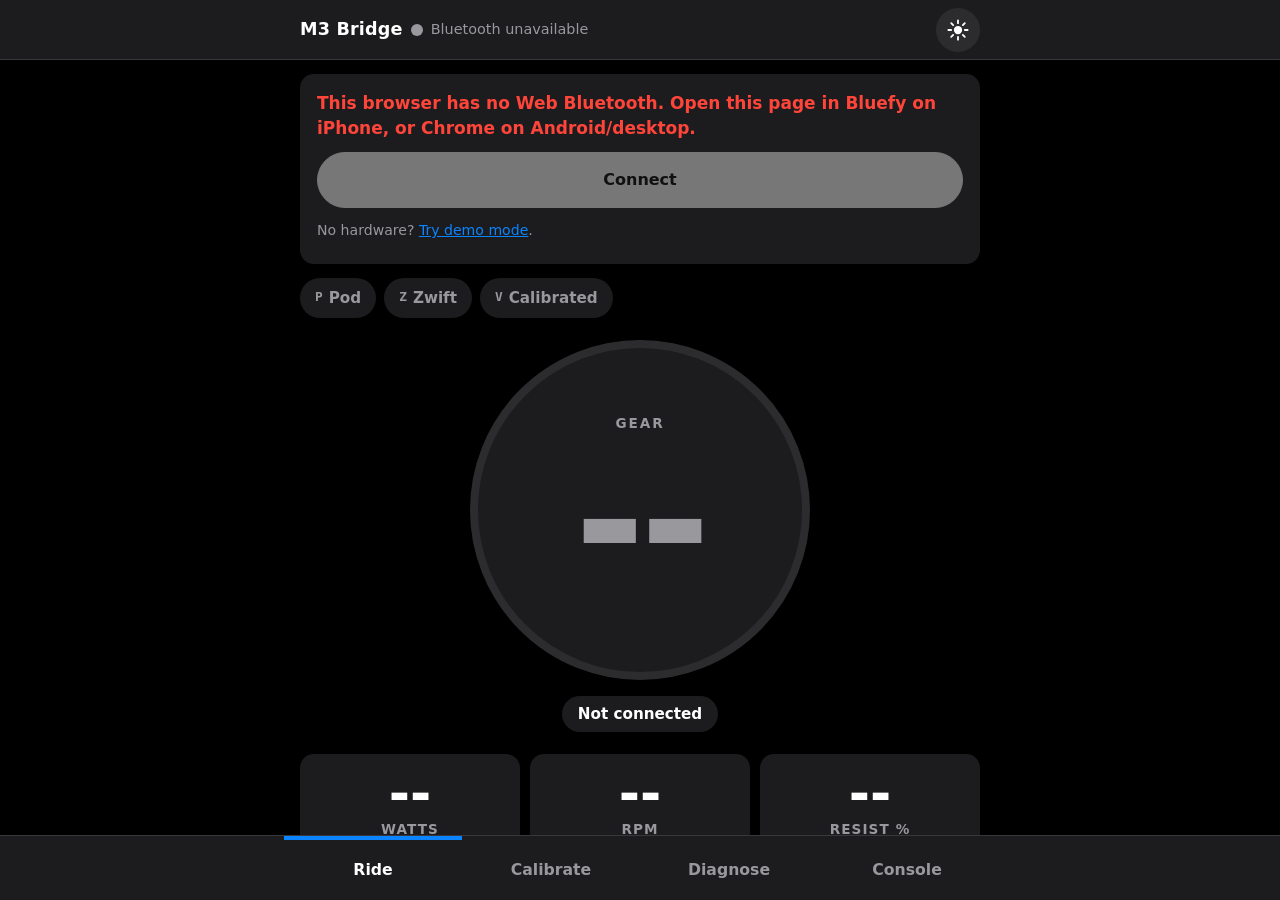
==== commit fdd6ff3d: "App: redo a gear by taps with firmware v3.5 (#87); the bridge's text only in the Console - On a v3.5" ====
--- a/webapp/index.html
+++ b/webapp/index.html
@@ -8,7 +8,7 @@
 <script>
   // [v3.3] the page's own build. If the published page (fetched with no-store) carries another one,
   // or the bridge sends lines newer than this page knows, a "Reload" bar appears.
-  var APP_BUILD = 'v3.4-2026-10-25.1';
+  var APP_BUILD = 'v3.5-2026-10-25.2';
   // Dark unless the rider picked light on this phone (header button).
   (function () {
     var t = 'dark';
@@ -20,7 +20,7 @@
 </script>
 <meta name="apple-mobile-web-app-capable" content="yes">
 <title>M3 Bridge</title>
-<link rel="stylesheet" href="css/app.css?v=v3.4-2026-10-25.1">
+<link rel="stylesheet" href="css/app.css?v=v3.5-2026-10-25.2">
 </head>
 <body>
 
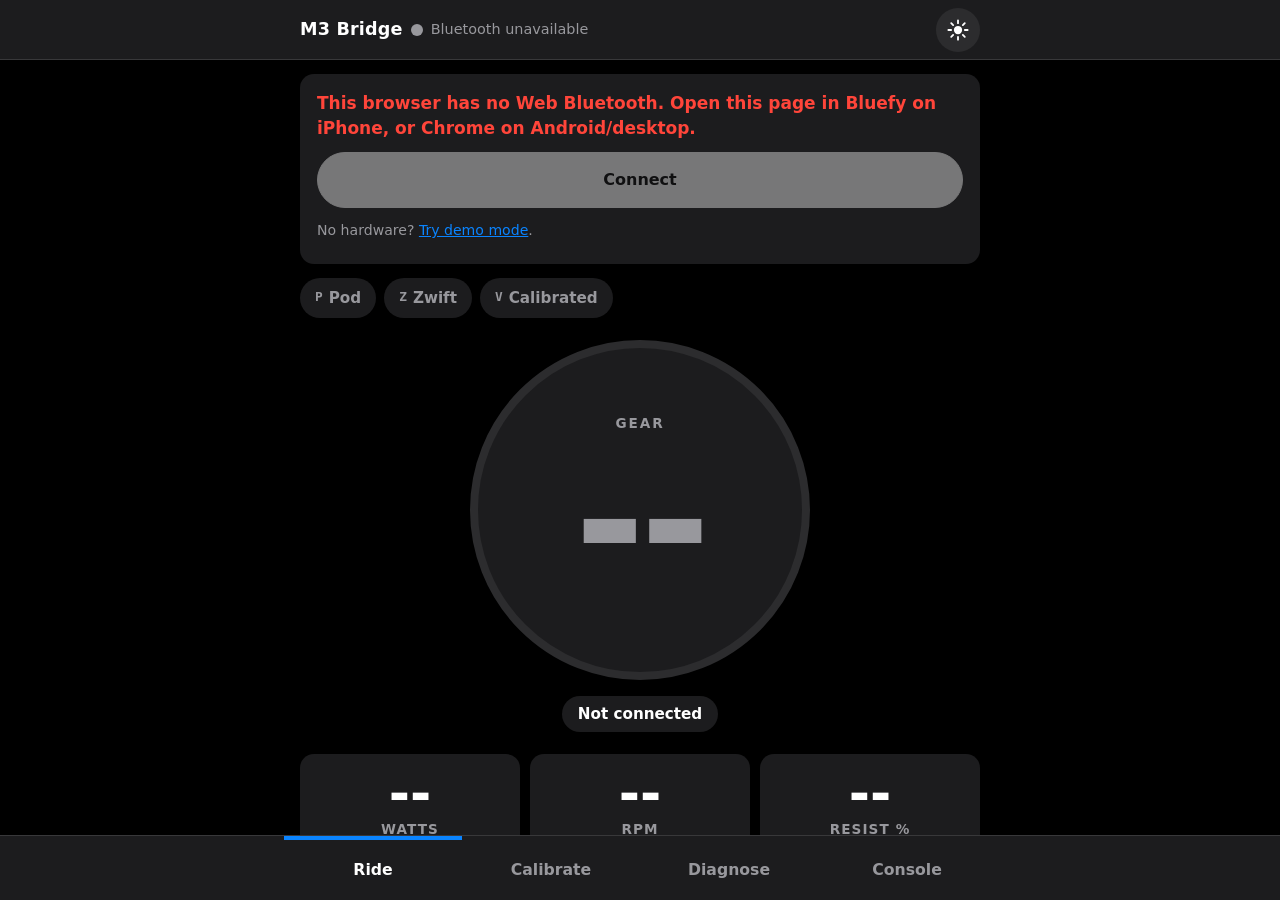
==== commit b7af7492: "App: the circle keeps its size in the down pass; a result after each redo; real buttons From the rid" ====
--- a/webapp/index.html
+++ b/webapp/index.html
@@ -8,7 +8,7 @@
 <script>
   // [v3.3] the page's own build. If the published page (fetched with no-store) carries another one,
   // or the bridge sends lines newer than this page knows, a "Reload" bar appears.
-  var APP_BUILD = 'v3.5-2026-10-25.2';
+  var APP_BUILD = 'v3.5-2026-10-27.1';
   // Dark unless the rider picked light on this phone (header button).
   (function () {
     var t = 'dark';
@@ -20,7 +20,7 @@
 </script>
 <meta name="apple-mobile-web-app-capable" content="yes">
 <title>M3 Bridge</title>
-<link rel="stylesheet" href="css/app.css?v=v3.5-2026-10-25.2">
+<link rel="stylesheet" href="css/app.css?v=v3.5-2026-10-27.1">
 </head>
 <body>
 
@@ -147,7 +147,7 @@
         <button class="btn primary wide" id="glImprove" type="button" hidden>Improve</button>
         <button class="btn wide" id="glCheck" type="button">Check a few gears</button>
         <button class="btn text" id="glFinish" type="button">Finish and ride</button>
-        <button class="btn text" id="glAgain" type="button" hidden>Calibrate again</button>
+        <button class="btn secondary wide" id="glAgain" type="button" hidden>Start a fresh calibration</button>
       </div>
     </div>
 
@@ -321,10 +321,12 @@
         <div class="behind-hint" id="behindHint" role="status" hidden></div>
         <div id="calCount">0 of 25</div>
         <div class="stop-note" id="stopNote" hidden>Stop pedalling to shift any time you like.</div>
-      </div>
-      <div class="rv-links" id="fixLinks" hidden>
-        <button class="linkbtn" id="fixGuess" type="button">Use best guess instead</button>
-        <button class="linkbtn" id="fixSkip" type="button">Skip this gear</button>
+        <!-- the down pass: in the line under the circle, so the circle is the same size on both passes -->
+        <button class="btn skipdown" id="btnSkipDown" type="button" hidden aria-label="Finish without the down pass: save the gears measured so far">Finish without the down pass</button>
+      </div>
+      <div class="rv-btns" id="fixLinks" hidden>
+        <button class="btn secondary" id="fixGuess" type="button">Use best guess</button>
+        <button class="btn secondary" id="fixSkip" type="button">Skip this gear</button>
       </div>
       <div class="btn-stack" id="confirmBtns" hidden style="margin-top:0;gap:4px">
         <button class="btn primary big" id="btnConfirm" type="button">Yes, it matches</button>
@@ -334,7 +336,6 @@
         <button class="btn primary capture" id="btnCapture" type="button">CAPTURE</button>
         <button class="btn" id="btnUndo" type="button">UNDO</button>
         <button class="btn danger" id="btnCancel" type="button">CANCEL</button>
-        <button class="btn skipdown" id="btnSkipDown" type="button" hidden aria-label="Finish without the down pass: save the gears measured so far">Finish without the down pass</button>
       </div>
     </div>
 
--- a/webapp/css/app.css
+++ b/webapp/css/app.css
@@ -139,7 +139,11 @@
 /* the down pass adds "Finish without the down pass": the circle makes room for it */
 /* whatever else is showing, the circle gives up that much room (so the buttons stay on screen) */
 /* (each one's real height at 393 px wide, where its text takes two lines, plus the 10 px gap) */
-#calActive:has(#btnSkipDown:not([hidden])) { --sx1: 54px; }
+/* press mode: no CAPTURE button; its row is the circle's (on both passes: "Finish without the down pass"
+   sits in the line under the circle) */
+#calActive:has(#btnCapture[hidden]):not(.nopoint) { --sx1: -50px; }
+#calActive:has(#btnCapture:not([hidden])):has(#btnSkipDown:not([hidden])) { --sx1: 44px; }   /* (auto mode: CAPTURE and the down pass's button both need room) */
+.cal-foot:has(#btnSkipDown:not([hidden])) #stopNote, .cal-foot:has(#behindHint:not([hidden])) #btnSkipDown { display: none; }
 /* #88: notes take the count's place under the circle (.cal-foot), so nothing else resizes the circle */
 .cal-foot { min-height: 3.4rem; }
 .cal-foot:has(#behindHint:not([hidden])) #calCount, .cal-foot:has(#behindHint:not([hidden])) #stopNote { display: none; }
@@ -405,8 +409,8 @@
 /* [v3.2] N,behind: the agreeing turns sit behind the previous point */
 .behind-hint { color: var(--warn); padding: 0 16px; font-size: .95rem; font-weight: 600; line-height: 1.35; text-align: center; }   /* #88: a line, not a box */
 .behind-hint b { color: inherit; }
-.cal-btns .btn.skipdown { grid-column: 1 / -1; min-height: 44px; font-size: 1rem; background: transparent; color: var(--accent); font-weight: 500; }
-.cal-btns .btn.skipdown.armed { background: var(--bad); color: var(--bad-ink); border-color: var(--bad); }
+.btn.skipdown { display: block; margin: 2px auto 0; min-height: 40px; padding: 4px 16px; font-size: .95rem; background: transparent; color: var(--accent); font-weight: 500; }
+.btn.skipdown.armed { background: var(--bad); color: var(--bad-ink); border-color: var(--bad); }
 #calActive.redoing .cal-btns .btn.danger { grid-column: 1 / -1; }
 /* [v3.3] one flow of numbered steps: "Step 3 of 6 · Sweep the lever" and 6 small segments */
 .crumbs { display: flex; flex-direction: column; gap: 8px; }
@@ -443,8 +447,8 @@
 /* iPhone: the screen-lock tip shows too, so the gauge gives up the room */
 .place:has(#lockTip:not([hidden])) .gauge { width: max(140px, min(260px, 66vw, calc((100vh - 585px - max(0px, env(safe-area-inset-bottom, 0px) - 12px)) * 1.41))); }
 /* the same with the dynamic viewport height where there is one (iOS 15.4+): 100vh can include hidden browser bars */
-@supports (height: 100dvh) {
-  .stage { --stage: max(120px, min(300px, 78vw, calc(100dvh - 440px - var(--sx1, 0px) - var(--sx2, 0px) - var(--sx3, 0px) - var(--sx4, 0px)
+@supports (height: 100svh) {
+  .stage { --stage: max(120px, min(300px, 78vw, calc(100svh - 440px - var(--sx1, 0px) - var(--sx2, 0px) - var(--sx3, 0px) - var(--sx4, 0px)
     - max(0px, env(safe-area-inset-bottom, 0px) - 12px)))); }
   .gauge { width: max(150px, min(260px, 66vw, calc((100dvh - 520px - max(0px, env(safe-area-inset-bottom, 0px) - 12px)) * 1.41))); }
   .place:has(#lockTip:not([hidden])) .gauge { width: max(140px, min(260px, 66vw, calc((100dvh - 585px - max(0px, env(safe-area-inset-bottom, 0px) - 12px)) * 1.41))); }
@@ -502,12 +506,17 @@
 .x-btn { min-width: 44px; min-height: 44px; border-radius: 999px; border: 1px solid var(--line); background: var(--surface); font-size: 1.2rem; font-weight: 700; }
 .result .downinfo { margin-top: 10px; font-size: .95rem; }
 /* [v3.2] review card: points the bridge's check flagged after saving (F lines) */
-.review { border-color: var(--warn); }
+.review { border-color: transparent; }
 .review h2 { display: flex; justify-content: space-between; align-items: center; gap: 8px; }
 .rv-item { border-top: 1px solid var(--line); padding: 14px 0 4px; }
 .rv-item:first-of-type { margin-top: 8px; }
 .rv-t { font-size: 1.05rem; line-height: 1.4; }
-.rv-t b { color: var(--warn); }
+.rv-t b { color: var(--text); }
+.rv-btns { display: flex; flex-wrap: wrap; gap: 8px; margin-top: 12px; }
+.rv-btns .btn { flex: 1 1 140px; min-height: 48px; }
+.rv-btns .btn.secondary { background: var(--surface2); border-color: var(--line); }   /* (visibly buttons, on a card or on the page) */
+.rv-done { color: var(--ok); }
+.rv-ok h2 { color: var(--ok); }
 .rv-links { display: flex; justify-content: center; flex-wrap: wrap; gap: 4px 28px; margin-top: 10px; font-size: 1rem; }
 .rv-links .linkbtn { min-height: 44px; }
 .rv-msg { margin-top: 10px; padding: 10px 12px; border-radius: 10px; font-weight: 600; font-size: .95rem; }
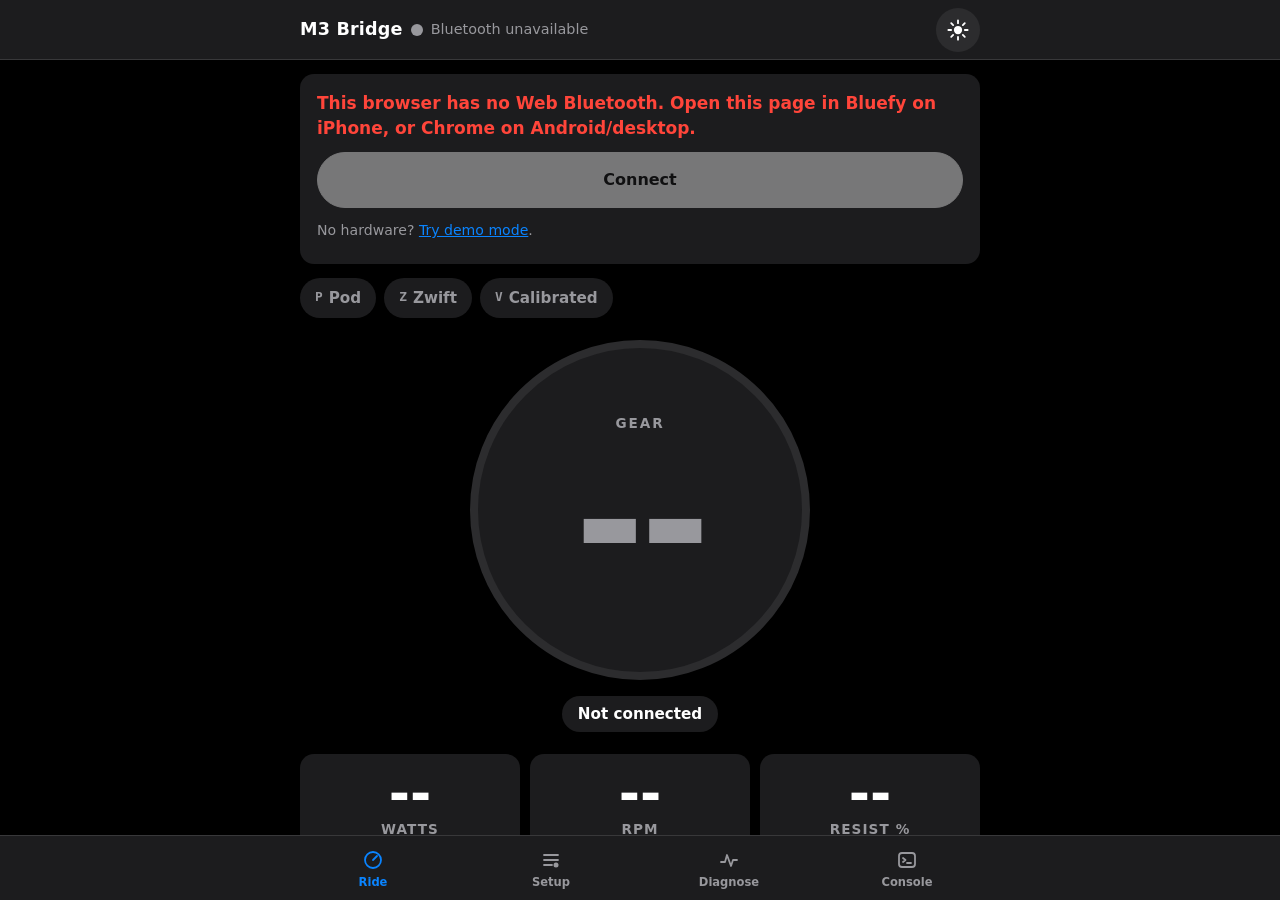
==== commit a770296d: "App: Setup (design A, Guided) and the gear sheet (the ruler) The Calibrate tab is now Setup, built f" ====
--- a/webapp/index.html
+++ b/webapp/index.html
@@ -8,7 +8,7 @@
 <script>
   // [v3.3] the page's own build. If the published page (fetched with no-store) carries another one,
   // or the bridge sends lines newer than this page knows, a "Reload" bar appears.
-  var APP_BUILD = 'v3.5-2026-10-27.1';
+  var APP_BUILD = 'v3.5-2026-10-27.2';
   // Dark unless the rider picked light on this phone (header button).
   (function () {
     var t = 'dark';
@@ -20,7 +20,7 @@
 </script>
 <meta name="apple-mobile-web-app-capable" content="yes">
 <title>M3 Bridge</title>
-<link rel="stylesheet" href="css/app.css?v=v3.5-2026-10-27.1">
+<link rel="stylesheet" href="css/app.css?v=v3.5-2026-10-27.2">
 </head>
 <body>
 
@@ -34,7 +34,7 @@
   <button class="hdr-btn" id="hdrBtn" type="button" hidden>Disconnect</button>
   <!-- while calibrating: (x) Calibrate Undo -->
   <button class="top-x" id="topX" type="button" aria-label="Cancel calibration"><svg viewBox="0 0 16 16" aria-hidden="true"><path d="M3 3 L13 13 M13 3 L3 13" stroke="currentColor" stroke-width="2.2" stroke-linecap="round" fill="none"/></svg><span class="lbl">Tap again to stop</span></button>
-  <div class="top-title" aria-hidden="true">Calibrate</div>
+  <div class="top-title" aria-hidden="true">Setup</div>
   <button class="top-undo" id="topUndo" type="button" hidden>Undo</button>
 </header>
 
@@ -67,7 +67,7 @@
         <div class="gear dim" id="gear">--</div>
       </div>
       <div class="gear-note" id="gearNote">Waiting for data</div>
-      <button class="btn primary" id="goCal" type="button" hidden>Go to Calibrate</button>
+      <button class="btn primary" id="goCal" type="button" hidden>Go to Setup</button>
     </div>
     <div class="tiles" id="tiles">
       <div class="tile"><div class="v" id="watts">--</div><div class="u">Watts</div></div>
@@ -80,8 +80,9 @@
   <section class="view" id="view-cal" aria-label="Calibrate">
     <!-- [v3.3] where you are in the one calibration flow -->
     <div class="crumbs" id="crumbs" role="group" aria-label="Calibration progress" hidden>
-      <div class="crumb-t" id="crumbT">STEP 1 OF 6</div>
-      <div class="crumb-segs" id="crumbSegs" aria-hidden="true"><i></i><i></i><i></i><i></i><i></i><i></i></div>
+      <div class="crumb-t" id="crumbT">PART 1 OF 3</div>
+      <div class="crumb-segs" id="crumbSegs" aria-hidden="true"><i></i><i></i><i></i></div>
+      <div class="crumb-l" id="crumbL" aria-hidden="true"><span>Get ready</span><span>Up</span><span>Down</span></div>
     </div>
 
     <!-- [v3.3] step 1: find a good spot (live meters from X lines) -->
@@ -124,12 +125,22 @@
     </div>
 
     <!-- [v3.3] checkpoint after the gears going up -->
-    <div class="card saved-card" id="upSaved" role="region" aria-label="Saved" hidden>
-      <h2>Saved</h2>
-      <p>The gears going up are saved and ready to ride. Coming back down makes each gear switch where the console does.</p>
+    <div class="card saved-card" id="upSaved" role="region" aria-label="Ready to ride" hidden>
+      <svg class="su-ring" width="120" height="120" viewBox="0 0 170 170" aria-hidden="true">
+        <circle cx="85" cy="85" r="70" fill="none" stroke="var(--surface2)" stroke-width="12"></circle>
+        <circle cx="85" cy="85" r="70" fill="none" stroke="var(--ok)" stroke-width="12" stroke-dasharray="14.33 4" transform="rotate(-90 85 85)"></circle>
+        <path d="M62 86 L78 102 L110 68" fill="none" stroke="var(--ok)" stroke-width="7" stroke-linecap="round" stroke-linejoin="round"></path>
+      </svg>
+      <h2>Ready to ride</h2>
+      <p class="su-p">All the gears going up are saved. Zwift now sees the gear your console shows.</p>
+      <div class="su-better">
+        <div class="su-kick">Make it better <span>5 min</span></div>
+        <div class="t">Back down through the gears</div>
+        <div class="s">Makes shifting down just as accurate. Stop whenever you like; it keeps what’s done.</div>
+      </div>
       <div class="btn-stack">
         <button class="btn primary big" id="upContinue" type="button">Continue down</button>
-        <button class="btn text" id="upLater" type="button">Later</button>
+        <button class="btn secondary wide" id="upLater" type="button">Ride now, finish later</button>
       </div>
     </div>
 
@@ -139,11 +150,13 @@
     <!-- [v3.3] the end of a calibration: every gear with how well it was captured, and "Improve" (#11) -->
     <div class="card gears" id="gearList" role="region" aria-label="Your gears" hidden>
       <h2 id="glTitle">Calibration done</h2>
+      <div class="su-status" id="glStatus" hidden></div>
       <!-- #43: a tapped gear's "why" takes the lead's place, in a slot of fixed height, so the buttons stay put -->
       <div class="gl-say"><p class="gl-lead" id="glLead"></p><p class="gl-why" id="glWhy" role="status"></p></div>
       <div class="gl-grid" id="glGrid"></div>
       <div class="gl-legend" aria-hidden="true"><span><i class="q0"></i>Good</span><span><i class="q1"></i>Unsure</span><span><i class="q2"></i>Needs another look</span></div>
-      <div class="btn-stack">
+      <div class="su-more" id="glMore" hidden></div>
+      <div class="btn-stack" id="glBtns">
         <button class="btn primary wide" id="glImprove" type="button" hidden>Improve</button>
         <button class="btn wide" id="glCheck" type="button">Check a few gears</button>
         <button class="btn text" id="glFinish" type="button">Finish and ride</button>
@@ -223,6 +236,44 @@
       </div>
       <!-- One step at a time, Apple-style: a picture, a title, one sentence. Steps come from
            CAL_INTRO (crank mode on v3 firmware, hold-still on v2); the last page starts. -->
+      <!-- Setup, first run: a welcome, then the plan (the old walkthrough below stays hidden) -->
+      <div class="su" id="setupIntro" hidden>
+        <div class="su-page" id="suWelcome">
+          <div class="su-top"><span class="su-conn" id="suConn">Bridge connected</span></div>
+          <div class="su-art">
+            <svg width="240" height="200" viewBox="0 0 240 210" aria-hidden="true">
+              <circle cx="110" cy="122" r="72" fill="none" stroke="var(--line)" stroke-width="2"></circle>
+              <circle cx="110" cy="122" r="58" fill="none" stroke="var(--surface2)" stroke-width="10"></circle>
+              <circle cx="110" cy="122" r="9" fill="none" stroke="var(--line)" stroke-width="2"></circle>
+              <path d="M 150 62 A 72 72 0 0 1 178 98" fill="none" stroke="var(--accent)" stroke-width="10" stroke-linecap="round"></path>
+              <path class="su-w1" d="M 186 74 A 16 16 0 0 1 192 86" fill="none" stroke="var(--accent)" stroke-width="2.5" stroke-linecap="round"></path>
+              <path class="su-w2" d="M 192 66 A 28 28 0 0 1 202 86" fill="none" stroke="var(--accent)" stroke-width="2.5" stroke-linecap="round"></path>
+              <path class="su-w3" d="M 198 58 A 40 40 0 0 1 212 86" fill="none" stroke="var(--accent)" stroke-width="2.5" stroke-linecap="round"></path>
+              <rect x="196" y="22" width="38" height="30" rx="6" fill="var(--surface)" stroke="var(--text)" stroke-width="2"></rect>
+              <rect x="203" y="29" width="24" height="16" rx="2" fill="var(--accent)" opacity="0.35"></rect>
+              <line x1="110" y1="122" x2="80" y2="176" stroke="var(--line)" stroke-width="6" stroke-linecap="round"></line>
+              <circle cx="80" cy="178" r="7" fill="var(--line)"></circle>
+            </svg>
+          </div>
+          <h1 class="su-h1">Let’s teach the bridge your bike</h1>
+          <p class="su-p">About 10 minutes on the bike, once. Then Zwift sees the same gear as your console.</p>
+          <button class="btn primary big" id="suGo" type="button">Get started</button>
+          <button class="linkbtn su-not" id="suNotNow" type="button">Not now</button>
+        </div>
+        <div class="su-page" id="suPlan" hidden>
+          <button class="linkbtn su-back" id="suBack" type="button" aria-label="Back"><svg width="12" height="20" viewBox="0 0 12 20" aria-hidden="true"><path d="M10 2 L2 10 L10 18" fill="none" stroke="currentColor" stroke-width="2.4" stroke-linecap="round" stroke-linejoin="round"></path></svg></button>
+          <h1 class="su-h1">Here’s the plan</h1>
+          <p class="su-p">Stay on the bike throughout. After part 2 you can stop and ride.</p>
+          <ol class="su-steps">
+            <li><span class="su-n">1</span><div><div class="su-st"><b>Get ready</b><span>2 min</span></div><div class="su-sd">Check the bridge’s spot, learn your pedalling, one slow sweep of the lever.</div></div></li>
+            <li><span class="su-n">2</span><div><div class="su-st"><b>Up through the gears</b><span>5–8 min</span></div><div class="su-sd" id="suUpText">Gear 1 to 24. One tap at each.</div><div class="su-ready"><svg width="14" height="14" viewBox="0 0 14 14" aria-hidden="true"><path d="M2 7.5 L5.5 11 L12 3.5" fill="none" stroke="currentColor" stroke-width="2.2" stroke-linecap="round" stroke-linejoin="round"></path></svg>Then you’re ready to ride</div></div></li>
+            <li id="suPart3"><span class="su-n opt">3</span><div><div class="su-st"><b>Back down <span class="su-tag">Recommended</span></b><span>5 min</span></div><div class="su-sd">The console changes at slightly different spots coming down. Stop any time and finish another day.</div></div></li>
+          </ol>
+          <p class="su-later">Later, fine-tune any gear from Setup.</p>
+          <button class="btn primary big" id="suStart" type="button">Start part 1</button>
+          <button class="linkbtn su-not" id="suBackHome" type="button" hidden>Back to Setup</button>
+        </div>
+      </div>
       <div class="onb" id="onb" aria-roledescription="walkthrough">
         <div class="onb-art" aria-hidden="true">
           <div class="art" data-art="pedal">
@@ -269,6 +320,16 @@
     </div>
 
     <div id="calActive" hidden>
+      <div class="su-chapter" id="chapterCard" hidden>
+        <div class="su-ck">Part 2 · about 6 min</div>
+        <h1 class="su-h1">Up through the gears</h1>
+        <div class="su-ch-rows">
+          <div class="su-ch"><span class="su-chi"><svg width="28" height="28" viewBox="0 0 28 28" aria-hidden="true"><path d="M14 23 V6 M8 11 L14 5 L20 11" fill="none" stroke="var(--accent)" stroke-width="2.4" stroke-linecap="round" stroke-linejoin="round"></path></svg></span><span>Shift up until the console <b>first</b> shows the next gear.</span></div>
+          <div class="su-ch"><span class="su-chi"><svg width="30" height="30" viewBox="0 0 30 30" aria-hidden="true"><circle cx="15" cy="15" r="12" fill="none" stroke="var(--accent)" stroke-width="2.4"></circle><circle cx="15" cy="15" r="5" fill="var(--accent)"></circle></svg></span><span>Tap the big circle.</span></div>
+          <div class="su-ch"><span class="su-chi"><svg width="30" height="30" viewBox="0 0 30 30" aria-hidden="true"><path d="M15 4 A 11 11 0 1 1 5 20" fill="none" stroke="var(--accent)" stroke-width="2.4" stroke-linecap="round"></path><path d="M5 13 V20 H12" fill="none" stroke="var(--accent)" stroke-width="2.4" stroke-linecap="round" stroke-linejoin="round"></path></svg></span><span>Keep pedalling for 3 turns while it measures. Then the next gear.</span></div>
+        </div>
+        <button class="btn primary big" id="chapterGo" type="button">Start at gear 1</button>
+      </div>
       <div class="hold-banner" id="holdBanner" role="status" hidden>
         <div class="hb-t">Hold the lever still — the reading is still changing</div>
         <div class="hb-s">It will capture by itself once the lever stops.</div>
@@ -430,11 +491,28 @@
 </main>
 
 <nav role="tablist" aria-label="Views">
-  <button type="button" role="tab" data-view="ride" aria-selected="true">Ride</button>
-  <button type="button" role="tab" data-view="cal" aria-selected="false">Calibrate<span class="badge" id="calBadge" hidden></span></button>
-  <button type="button" role="tab" data-view="diag" aria-selected="false">Diagnose<span class="badge" id="diagBadge" hidden></span></button>
-  <button type="button" role="tab" data-view="console" aria-selected="false">Console</button>
+  <button type="button" role="tab" data-view="ride" aria-selected="true"><svg class="nav-ico" width="22" height="22" viewBox="0 0 22 22" aria-hidden="true"><circle cx="11" cy="11" r="8" fill="none" stroke="currentColor" stroke-width="1.8"></circle><path d="M11 11 L15 7" stroke="currentColor" stroke-width="1.8" stroke-linecap="round"></path></svg><span>Ride</span></button>
+  <button type="button" role="tab" data-view="cal" aria-selected="false"><svg class="nav-ico" width="22" height="22" viewBox="0 0 22 22" aria-hidden="true"><path d="M4 6 H18 M4 11 H18 M4 16 H12" stroke="currentColor" stroke-width="1.8" stroke-linecap="round"></path><circle cx="16" cy="16" r="2.5" fill="currentColor"></circle></svg><span>Setup<span class="badge" id="calBadge" hidden></span></span></button>
+  <button type="button" role="tab" data-view="diag" aria-selected="false"><svg class="nav-ico" width="22" height="22" viewBox="0 0 22 22" aria-hidden="true"><path d="M3 13 H7 L9 6 L13 17 L15 11 H19" fill="none" stroke="currentColor" stroke-width="1.8" stroke-linecap="round" stroke-linejoin="round"></path></svg><span>Diagnose<span class="badge" id="diagBadge" hidden></span></span></button>
+  <button type="button" role="tab" data-view="console" aria-selected="false"><svg class="nav-ico" width="22" height="22" viewBox="0 0 22 22" aria-hidden="true"><rect x="3" y="4" width="16" height="14" rx="3" fill="none" stroke="currentColor" stroke-width="1.8"></rect><path d="M7 9 L9.5 11 L7 13 M11 14 H15" fill="none" stroke="currentColor" stroke-width="1.8" stroke-linecap="round" stroke-linejoin="round"></path></svg><span>Console</span></button>
 </nav>
+
+<!-- One gear, explained (the ruler): opens from a tapped gear on the list -->
+<div class="gs-back" id="gearSheet" hidden>
+  <div class="gs" role="dialog" aria-modal="true" aria-labelledby="gsTitle">
+    <div class="gs-handle" aria-hidden="true"></div>
+    <div class="gs-head"><h2 id="gsTitle">Gear 4</h2><span class="gs-pill" id="gsPill"></span>
+      <button class="gs-x" id="gsClose" type="button" aria-label="Close"><svg width="10" height="10" viewBox="0 0 16 16" aria-hidden="true"><path d="M3 3 L13 13 M13 3 L3 13" fill="none" stroke="currentColor" stroke-width="2.6" stroke-linecap="round"></path></svg></button></div>
+    <p class="gs-verdict" id="gsVerdict"></p>
+    <div class="gs-viz" id="rulerViz" aria-hidden="true"></div>
+    <div class="gs-axis" aria-hidden="true"><span>‹ lower gears</span><span>higher gears ›</span></div>
+    <button class="btn primary wide" id="gsRedo" type="button">Redo</button>
+    <div class="gs-btns">
+      <button class="btn secondary" id="gsGuess" type="button">Use best guess</button>
+      <button class="btn secondary" id="gsCheck" type="button">Check on a ride</button>
+    </div>
+  </div>
+</div>
 
 <div id="toast" role="status"></div>
 
@@ -454,7 +532,7 @@
     var APP_FILES = ['js/state.js', 'js/ui.js', 'js/protocol.js', 'js/ble.js',
       'js/flow.js', 'js/gearcheck.js', 'js/quality.js', 'js/storage.js', 'js/diag.js',
       'js/render/ride.js', 'js/render/calibrate.js', 'js/render/diagnose.js', 'js/render/console.js',
-      'js/main.js'];
+      'js/ruler.js', 'js/setup.js', 'js/main.js'];
     var DEMO_FILE = 'js/demo-sim.js';   // with ?demo=1, just before the last file
     var demo = false;
     try { demo = new URLSearchParams(location.search).get('demo') === '1'; } catch (e) {}
--- a/webapp/css/app.css
+++ b/webapp/css/app.css
@@ -648,10 +648,12 @@
 }
 nav button {
   min-height: 64px; border: 0; background: transparent; color: var(--muted); padding: 0 2px;
-  font-size: .98rem; font-weight: 700; white-space: nowrap;
+  font-size: .72rem; font-weight: 600; white-space: nowrap;
   border-top: 4px solid transparent;
-}
-nav button[aria-selected="true"] { color: var(--text); border-top-color: var(--accent); }
+  display: flex; flex-direction: column; align-items: center; justify-content: center; gap: 3px;
+}
+nav button[aria-selected="true"] { color: var(--accent); border-top-color: transparent; }
+nav .nav-ico { flex: none; }
 nav button .badge { display: inline-block; width: 9px; height: 9px; border-radius: 50%; background: var(--warn); margin-left: 6px; vertical-align: middle; }
 
 #toast {
@@ -733,3 +735,96 @@
   header { min-height: calc(52px + env(safe-area-inset-top)); }
   nav button { min-height: 56px; }
 }
+
+/* ---------- Setup (2026-10-27 design: A · Guided) ---------- */
+.su { display: flex; flex-direction: column; }
+.su-page { display: flex; flex-direction: column; gap: 10px; }
+#suWelcome { min-height: calc(100svh - 190px); }
+.su-top { display: flex; justify-content: flex-end; }
+.su-conn { display: inline-flex; align-items: center; gap: 6px; font-size: .82rem; color: var(--muted); background: var(--surface); padding: 6px 10px; border-radius: 999px; }
+.su-conn::before { content: ""; width: 8px; height: 8px; border-radius: 50%; background: var(--muted); }
+.su-conn.on::before { background: var(--ok); }
+.su-art { flex: 1; display: flex; align-items: center; justify-content: center; min-height: 150px; }
+.su-art svg { width: min(240px, 60vw); height: auto; max-height: 30svh; }
+.su-h1 { margin: 0; font-size: 1.9rem; line-height: 1.12; font-weight: 700; letter-spacing: -.02em; }
+.su-p { margin: 0; font-size: 1.02rem; line-height: 1.4; color: var(--muted); }
+.su-not { align-self: center; min-height: 44px; }
+.su-back { align-self: flex-start; min-height: 44px; margin-left: -8px; color: var(--accent); }
+.su-steps { list-style: none; margin: 6px 0 0; padding: 0; display: flex; flex-direction: column; gap: 12px; }
+.su-steps li { display: flex; gap: 14px; }
+.su-n { flex: none; width: 28px; height: 28px; border-radius: 50%; background: var(--accent-fill); color: #fff; font-size: .85rem; font-weight: 700; display: flex; align-items: center; justify-content: center; }
+.su-n.opt { background: transparent; border: 2px dashed var(--line); color: var(--muted); box-sizing: border-box; }
+.su-steps li > div { flex: 1; }
+.su-st { display: flex; justify-content: space-between; align-items: baseline; gap: 8px; }
+.su-st b { font-size: 1.02rem; font-weight: 600; }
+.su-st > span { font-size: .92rem; color: var(--muted); white-space: nowrap; }
+.su-sd { font-size: .92rem; color: var(--muted); line-height: 1.35; margin-top: 3px; }
+.su-tag { font-size: .72rem; font-weight: 600; padding: 3px 8px; border-radius: 999px; background: var(--surface2); color: var(--muted); margin-left: 4px; vertical-align: 1px; }
+.su-ready { display: inline-flex; align-items: center; gap: 6px; margin-top: 8px; font-size: .86rem; font-weight: 600; color: var(--ok); background: var(--ok-bg); padding: 5px 10px; border-radius: 10px; }
+.su-later { margin: 0; font-size: .86rem; color: var(--muted); text-align: center; }
+@keyframes su-pulse { 0%, 100% { opacity: .2; } 50% { opacity: 1; } }
+.su-w1 { animation: su-pulse 2.4s ease-in-out infinite; }
+.su-w2 { animation: su-pulse 2.4s ease-in-out .4s infinite; }
+.su-w3 { animation: su-pulse 2.4s ease-in-out .8s infinite; }
+@media (prefers-reduced-motion: reduce) { .su-w1, .su-w2, .su-w3 { animation: none; } }
+/* the intro card before part 2: it alone fills the step screen */
+#calActive.chapter > :not(#chapterCard) { display: none !important; }
+.su-chapter { display: flex; flex-direction: column; gap: 10px; flex: 1; padding-top: 18px; }
+.su-ck { font-size: .9rem; font-weight: 600; color: var(--accent); letter-spacing: .04em; text-transform: uppercase; }
+.su-ch-rows { display: flex; flex-direction: column; gap: 16px; margin: 14px 0; flex: 1; }
+.su-ch { display: flex; gap: 14px; align-items: center; font-size: 1rem; line-height: 1.35; }
+.su-chi { flex: none; width: 56px; height: 56px; border-radius: 16px; background: var(--surface); display: flex; align-items: center; justify-content: center; }
+/* the three parts at the top */
+.crumb-segs { grid-template-columns: repeat(3, 1fr) !important; }
+.crumb-l { display: grid; grid-template-columns: repeat(3, 1fr); gap: 6px; margin-top: 4px; font-size: .74rem; color: var(--muted); }
+.crumb-l .cur { color: var(--text); font-weight: 600; }
+/* "Ready to ride" (the checkpoint) */
+#upSaved { display: flex; flex-direction: column; gap: 10px; text-align: center; }
+#upSaved[hidden] { display: none; }
+#upSaved .su-ring { align-self: center; }
+#upSaved h2 { margin: 0; font-size: 1.8rem; }
+.su-better { text-align: left; background: var(--surface2); border-radius: 16px; padding: 14px 16px; display: flex; flex-direction: column; gap: 4px; }
+.su-better .t { font-size: 1.02rem; font-weight: 600; }
+.su-better .s { font-size: .9rem; color: var(--muted); line-height: 1.35; }
+.su-kick { font-size: .78rem; font-weight: 600; letter-spacing: .05em; text-transform: uppercase; color: var(--muted); display: flex; justify-content: space-between; }
+.su-kick span { text-transform: none; letter-spacing: 0; font-weight: 500; }
+/* the hub */
+.su-status { display: flex; gap: 12px; align-items: center; margin: 4px 0 10px; }
+.su-status[hidden] { display: none; }
+.su-ico { flex: none; width: 40px; height: 40px; border-radius: 50%; display: flex; align-items: center; justify-content: center; }
+.su-ico.ok { background: var(--ok-bg); color: var(--ok); }
+.su-ico.warn { background: var(--warn-bg); color: var(--warn); }
+.su-word { display: block; font-size: 1.05rem; font-weight: 600; }
+.su-when { display: block; font-size: .86rem; color: var(--muted); }
+.su-more { margin-top: 14px; }
+.su-more .su-kick { margin: 0 2px 8px; }
+.su-rows { background: var(--surface2); border-radius: 14px; overflow: hidden; }
+.su-row { display: flex; align-items: center; gap: 12px; width: 100%; min-height: 56px; padding: 10px 14px; border: 0; border-bottom: 1px solid var(--line); background: transparent; color: var(--text); text-align: left; font: inherit; }
+.su-row:last-child { border-bottom: 0; }
+.su-row:disabled { opacity: .5; }
+.su-dot { flex: none; width: 10px; height: 10px; border-radius: 50%; }
+.su-dot.bad { background: var(--bad); } .su-dot.warn { background: var(--warn-fill); } .su-dot.accent { background: var(--accent); }
+.su-dot.none { border: 2px solid var(--line); box-sizing: border-box; }
+.su-rt { flex: 1; }
+.su-rt .t { display: block; font-size: 1rem; font-weight: 500; }
+.su-rt .s { display: block; font-size: .86rem; color: var(--muted); }
+.su-chev { color: var(--muted); font-size: 1.3rem; }
+/* the gear sheet (the ruler) */
+.gs-back { position: fixed; inset: 0; z-index: 50; background: rgba(0, 0, 0, .45); display: flex; align-items: flex-end; justify-content: center; }
+.gs-back[hidden] { display: none; }
+.gs { width: 100%; max-width: 520px; background: var(--surface); color: var(--text); border-radius: 22px 22px 0 0; padding: 8px 24px calc(16px + env(safe-area-inset-bottom)); box-sizing: border-box; display: flex; flex-direction: column; gap: 8px; box-shadow: 0 -8px 30px rgba(0, 0, 0, .25); }
+.gs-handle { width: 36px; height: 5px; border-radius: 3px; background: var(--line); align-self: center; margin-bottom: 4px; }
+.gs-head { display: flex; align-items: center; gap: 10px; }
+.gs-head h2 { margin: 0; flex: 1; font-size: 1.5rem; letter-spacing: -.02em; }
+.gs-pill { font-size: .8rem; font-weight: 700; padding: 5px 10px; border-radius: 999px; }
+.gs-pill.q0 { background: var(--ok-bg); color: var(--ok); }
+.gs-pill.q1 { background: var(--warn-bg); color: var(--warn); }
+.gs-pill.q2 { background: var(--bad-bg); color: var(--bad); }
+.gs-x { width: 32px; height: 32px; border-radius: 50%; border: 0; background: var(--surface2); color: var(--muted); display: flex; align-items: center; justify-content: center; }
+.gs-verdict { margin: 0; font-size: 1rem; line-height: 1.38; min-height: 2.8em; }
+.gs-viz { position: relative; width: 100%; height: 128px; overflow: hidden; -webkit-mask-image: linear-gradient(90deg, transparent 0, #000 12px, #000 calc(100% - 12px), transparent 100%); mask-image: linear-gradient(90deg, transparent 0, #000 12px, #000 calc(100% - 12px), transparent 100%); }
+.gs-viz .rz { position: absolute; box-sizing: border-box; white-space: nowrap; text-align: center; font-size: 12px; font-weight: 600; color: var(--text); }
+.gs-axis { display: flex; justify-content: space-between; font-size: .76rem; color: var(--muted); margin-bottom: 4px; }
+.gs-btns { display: flex; gap: 10px; }
+.gs-btns .btn { flex: 1; min-height: 48px; }
+.gs .btn.secondary { background: var(--surface2); border-color: var(--line); }
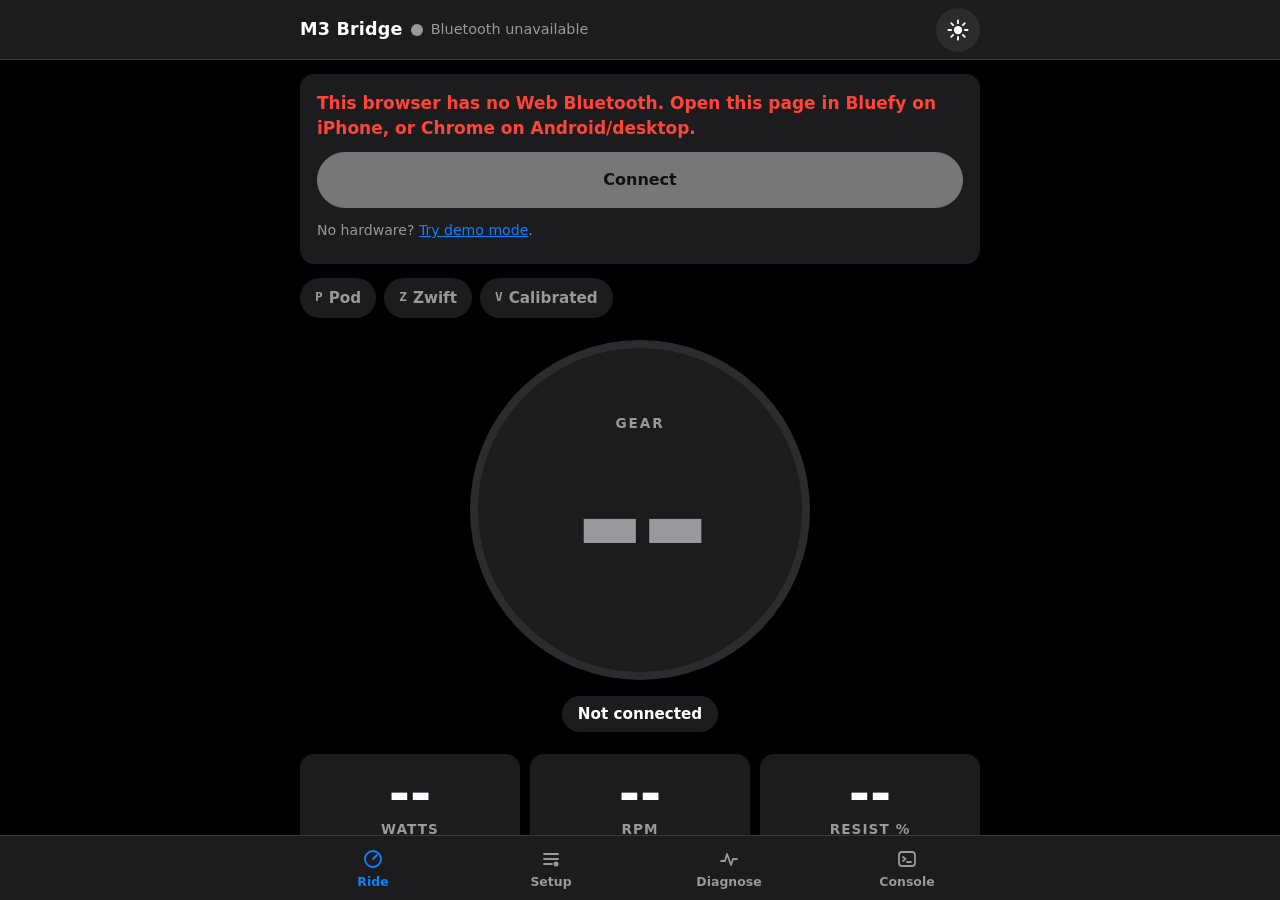
==== commit aa5b2bb2: "Setup fixes (review R1): the sheet as a dialog, contrast, tap targets, first-run pages - #93 The gea" ====
--- a/webapp/index.html
+++ b/webapp/index.html
@@ -79,7 +79,7 @@
   <!-- CALIBRATE -->
   <section class="view" id="view-cal" aria-label="Calibrate">
     <!-- [v3.3] where you are in the one calibration flow -->
-    <div class="crumbs" id="crumbs" role="group" aria-label="Calibration progress" hidden>
+    <div class="crumbs" id="crumbs" role="group" hidden>
       <div class="crumb-t" id="crumbT">PART 1 OF 3</div>
       <div class="crumb-segs" id="crumbSegs" aria-hidden="true"><i></i><i></i><i></i></div>
       <div class="crumb-l" id="crumbL" aria-hidden="true"><span>Get ready</span><span>Up</span><span>Down</span></div>
@@ -255,16 +255,16 @@
               <circle cx="80" cy="178" r="7" fill="var(--line)"></circle>
             </svg>
           </div>
-          <h1 class="su-h1">Let’s teach the bridge your bike</h1>
+          <h2 class="su-h1" id="suWelcomeT" tabindex="-1">Let’s teach the bridge your bike</h2>
           <p class="su-p">About 10 minutes on the bike, once. Then Zwift sees the same gear as your console.</p>
           <button class="btn primary big" id="suGo" type="button">Get started</button>
           <button class="linkbtn su-not" id="suNotNow" type="button">Not now</button>
         </div>
         <div class="su-page" id="suPlan" hidden>
           <button class="linkbtn su-back" id="suBack" type="button" aria-label="Back"><svg width="12" height="20" viewBox="0 0 12 20" aria-hidden="true"><path d="M10 2 L2 10 L10 18" fill="none" stroke="currentColor" stroke-width="2.4" stroke-linecap="round" stroke-linejoin="round"></path></svg></button>
-          <h1 class="su-h1">Here’s the plan</h1>
+          <h2 class="su-h1" id="suPlanT" tabindex="-1">Here’s the plan</h2>
           <p class="su-p">Stay on the bike throughout. After part 2 you can stop and ride.</p>
-          <ol class="su-steps">
+          <ol class="su-steps" role="list">
             <li><span class="su-n">1</span><div><div class="su-st"><b>Get ready</b><span>2 min</span></div><div class="su-sd">Check the bridge’s spot, learn your pedalling, one slow sweep of the lever.</div></div></li>
             <li><span class="su-n">2</span><div><div class="su-st"><b>Up through the gears</b><span>5–8 min</span></div><div class="su-sd" id="suUpText">Gear 1 to 24. One tap at each.</div><div class="su-ready"><svg width="14" height="14" viewBox="0 0 14 14" aria-hidden="true"><path d="M2 7.5 L5.5 11 L12 3.5" fill="none" stroke="currentColor" stroke-width="2.2" stroke-linecap="round" stroke-linejoin="round"></path></svg>Then you’re ready to ride</div></div></li>
             <li id="suPart3"><span class="su-n opt">3</span><div><div class="su-st"><b>Back down <span class="su-tag">Recommended</span></b><span>5 min</span></div><div class="su-sd">The console changes at slightly different spots coming down. Stop any time and finish another day.</div></div></li>
@@ -322,7 +322,7 @@
     <div id="calActive" hidden>
       <div class="su-chapter" id="chapterCard" hidden>
         <div class="su-ck">Part 2 · about 6 min</div>
-        <h1 class="su-h1">Up through the gears</h1>
+        <h2 class="su-h1">Up through the gears</h2>
         <div class="su-ch-rows">
           <div class="su-ch"><span class="su-chi"><svg width="28" height="28" viewBox="0 0 28 28" aria-hidden="true"><path d="M14 23 V6 M8 11 L14 5 L20 11" fill="none" stroke="var(--accent)" stroke-width="2.4" stroke-linecap="round" stroke-linejoin="round"></path></svg></span><span>Shift up until the console <b>first</b> shows the next gear.</span></div>
           <div class="su-ch"><span class="su-chi"><svg width="30" height="30" viewBox="0 0 30 30" aria-hidden="true"><circle cx="15" cy="15" r="12" fill="none" stroke="var(--accent)" stroke-width="2.4"></circle><circle cx="15" cy="15" r="5" fill="var(--accent)"></circle></svg></span><span>Tap the big circle.</span></div>
@@ -374,7 +374,7 @@
       </div>
       <div class="behind-hint" id="behindHint" role="alert" hidden></div>
       <div class="cal-say" id="calSay" aria-live="polite">
-        <div class="h" id="calHead"></div>
+        <div class="h" id="calHead" tabindex="-1"></div>
         <div class="s" id="calSub"></div>
       </div>
       <!-- #88: one note at a time (the most important), in place of the count; the circle never resizes for it -->
@@ -499,8 +499,7 @@
 
 <!-- One gear, explained (the ruler): opens from a tapped gear on the list -->
 <div class="gs-back" id="gearSheet" hidden>
-  <div class="gs" role="dialog" aria-modal="true" aria-labelledby="gsTitle">
-    <div class="gs-handle" aria-hidden="true"></div>
+  <div class="gs" role="dialog" aria-modal="true" aria-labelledby="gsTitle" tabindex="-1">
     <div class="gs-head"><h2 id="gsTitle">Gear 4</h2><span class="gs-pill" id="gsPill"></span>
       <button class="gs-x" id="gsClose" type="button" aria-label="Close"><svg width="10" height="10" viewBox="0 0 16 16" aria-hidden="true"><path d="M3 3 L13 13 M13 3 L3 13" fill="none" stroke="currentColor" stroke-width="2.6" stroke-linecap="round"></path></svg></button></div>
     <p class="gs-verdict" id="gsVerdict"></p>
--- a/webapp/css/app.css
+++ b/webapp/css/app.css
@@ -111,7 +111,7 @@
 .top-x, .top-title, .top-undo { display: none; }
 body.calfocus header > h1, body.calfocus .conn-pill, body.calfocus .theme-btn, body.calfocus #hdrBtn { display: none; }
 body.calfocus header { min-height: calc(52px + env(safe-area-inset-top)); border-bottom-color: transparent; background: var(--bg); }
-body.calfocus .top-title { display: block; flex: 1; text-align: center; font-size: 1rem; font-weight: 600; }
+body.calfocus .top-title { display: block; flex: 1; text-align: center; font-size: 1rem; font-weight: 600; padding-left: 20px; }
 body.calfocus .top-x {
   display: inline-flex; align-items: center; justify-content: center; gap: 8px; flex: none;
   min-width: 44px; height: 44px; padding: 0; border: 0; border-radius: 999px; background: var(--surface); color: var(--text);
@@ -554,12 +554,12 @@
   background: var(--ok-bg); color: var(--text);
 }
 .gl-g::after { content: ""; position: absolute; top: 5px; right: 5px; width: 8px; height: 8px; border-radius: 50%; background: var(--ok); }
-.gl-g.q1 { background: var(--warn-bg); } .gl-g.q1::after { background: var(--warn-fill); }
+.gl-g.q1 { background: var(--warn-bg); box-shadow: inset 0 0 0 2px var(--warn); } .gl-g.q1::after { background: var(--warn); }
 .gl-g.q2 { background: var(--bad-bg); } .gl-g.q2::after { background: var(--bad); }
 .gl-g.sel { border-color: var(--accent); }
 .gl-legend { display: flex; flex-wrap: wrap; gap: 4px 14px; margin-top: 10px; font-size: .8rem; color: var(--muted); }
 .gl-legend i { display: inline-block; width: 8px; height: 8px; border-radius: 50%; margin-right: 5px; vertical-align: 1px; }
-.gl-legend .q0 { background: var(--ok); } .gl-legend .q1 { background: var(--warn-fill); } .gl-legend .q2 { background: var(--bad); }
+.gl-legend .q0 { background: var(--ok); } .gl-legend .q1 { background: var(--warn); } .gl-legend .q2 { background: var(--bad); }
 .gl-why { margin: 0; font-size: .9rem; line-height: 1.3; }
 .gl-why:empty { display: none; }
 .gears .btn-stack { margin-top: 6px; gap: 6px; }
@@ -648,7 +648,7 @@
 }
 nav button {
   min-height: 64px; border: 0; background: transparent; color: var(--muted); padding: 0 2px;
-  font-size: .72rem; font-weight: 600; white-space: nowrap;
+  font-size: .78rem; font-weight: 600; white-space: nowrap;
   border-top: 4px solid transparent;
   display: flex; flex-direction: column; align-items: center; justify-content: center; gap: 3px;
 }
@@ -738,6 +738,7 @@
 
 /* ---------- Setup (2026-10-27 design: A · Guided) ---------- */
 .su { display: flex; flex-direction: column; }
+#calIdle:has(#setupIntro:not([hidden])) .onb-more, #calIdle:has(#setupIntro:not([hidden])) #calMore { display: none; }
 .su-page { display: flex; flex-direction: column; gap: 10px; }
 #suWelcome { min-height: calc(100svh - 190px); }
 .su-top { display: flex; justify-content: flex-end; }
@@ -749,7 +750,7 @@
 .su-h1 { margin: 0; font-size: 1.9rem; line-height: 1.12; font-weight: 700; letter-spacing: -.02em; }
 .su-p { margin: 0; font-size: 1.02rem; line-height: 1.4; color: var(--muted); }
 .su-not { align-self: center; min-height: 44px; }
-.su-back { align-self: flex-start; min-height: 44px; margin-left: -8px; color: var(--accent); }
+.su-back { align-self: flex-start; min-height: 44px; min-width: 44px; margin-left: -8px; padding-left: 8px; display: flex; align-items: center; color: var(--accent); }
 .su-steps { list-style: none; margin: 6px 0 0; padding: 0; display: flex; flex-direction: column; gap: 12px; }
 .su-steps li { display: flex; gap: 14px; }
 .su-n { flex: none; width: 28px; height: 28px; border-radius: 50%; background: var(--accent-fill); color: #fff; font-size: .85rem; font-weight: 700; display: flex; align-items: center; justify-content: center; }
@@ -759,7 +760,7 @@
 .su-st b { font-size: 1.02rem; font-weight: 600; }
 .su-st > span { font-size: .92rem; color: var(--muted); white-space: nowrap; }
 .su-sd { font-size: .92rem; color: var(--muted); line-height: 1.35; margin-top: 3px; }
-.su-tag { font-size: .72rem; font-weight: 600; padding: 3px 8px; border-radius: 999px; background: var(--surface2); color: var(--muted); margin-left: 4px; vertical-align: 1px; }
+.su-tag { font-size: .8rem; font-weight: 600; padding: 3px 8px; border-radius: 999px; background: var(--surface2); color: var(--muted); margin-left: 4px; vertical-align: 1px; }
 .su-ready { display: inline-flex; align-items: center; gap: 6px; margin-top: 8px; font-size: .86rem; font-weight: 600; color: var(--ok); background: var(--ok-bg); padding: 5px 10px; border-radius: 10px; }
 .su-later { margin: 0; font-size: .86rem; color: var(--muted); text-align: center; }
 @keyframes su-pulse { 0%, 100% { opacity: .2; } 50% { opacity: 1; } }
@@ -776,12 +777,14 @@
 .su-chi { flex: none; width: 56px; height: 56px; border-radius: 16px; background: var(--surface); display: flex; align-items: center; justify-content: center; }
 /* the three parts at the top */
 .crumb-segs { grid-template-columns: repeat(3, 1fr) !important; }
-.crumb-l { display: grid; grid-template-columns: repeat(3, 1fr); gap: 6px; margin-top: 4px; font-size: .74rem; color: var(--muted); }
+.crumb-l { display: grid; grid-template-columns: repeat(3, 1fr); gap: 6px; margin-top: 4px; font-size: .8rem; color: var(--muted); }
+@media (prefers-reduced-motion: reduce) { .crumb-segs i { transition: none; } }
 .crumb-l .cur { color: var(--text); font-weight: 600; }
 /* "Ready to ride" (the checkpoint) */
 #upSaved { display: flex; flex-direction: column; gap: 10px; text-align: center; }
 #upSaved[hidden] { display: none; }
-#upSaved .su-ring { align-self: center; }
+#upSaved .su-ring { align-self: center; width: 104px; height: 104px; }
+#upSaved { margin-bottom: 16px; }
 #upSaved h2 { margin: 0; font-size: 1.8rem; }
 .su-better { text-align: left; background: var(--surface2); border-radius: 16px; padding: 14px 16px; display: flex; flex-direction: column; gap: 4px; }
 .su-better .t { font-size: 1.02rem; font-weight: 600; }
@@ -801,9 +804,10 @@
 .su-rows { background: var(--surface2); border-radius: 14px; overflow: hidden; }
 .su-row { display: flex; align-items: center; gap: 12px; width: 100%; min-height: 56px; padding: 10px 14px; border: 0; border-bottom: 1px solid var(--line); background: transparent; color: var(--text); text-align: left; font: inherit; }
 .su-row:last-child { border-bottom: 0; }
+.su-row:focus-visible { outline-offset: -3px; }
 .su-row:disabled { opacity: .5; }
 .su-dot { flex: none; width: 10px; height: 10px; border-radius: 50%; }
-.su-dot.bad { background: var(--bad); } .su-dot.warn { background: var(--warn-fill); } .su-dot.accent { background: var(--accent); }
+.su-dot.bad { background: var(--bad); } .su-dot.warn { background: var(--warn); } .su-dot.accent { background: var(--accent); }
 .su-dot.none { border: 2px solid var(--line); box-sizing: border-box; }
 .su-rt { flex: 1; }
 .su-rt .t { display: block; font-size: 1rem; font-weight: 500; }
@@ -813,15 +817,17 @@
 .gs-back { position: fixed; inset: 0; z-index: 50; background: rgba(0, 0, 0, .45); display: flex; align-items: flex-end; justify-content: center; }
 .gs-back[hidden] { display: none; }
 .gs { width: 100%; max-width: 520px; background: var(--surface); color: var(--text); border-radius: 22px 22px 0 0; padding: 8px 24px calc(16px + env(safe-area-inset-bottom)); box-sizing: border-box; display: flex; flex-direction: column; gap: 8px; box-shadow: 0 -8px 30px rgba(0, 0, 0, .25); }
-.gs-handle { width: 36px; height: 5px; border-radius: 3px; background: var(--line); align-self: center; margin-bottom: 4px; }
+.gs { padding-top: 16px; }
 .gs-head { display: flex; align-items: center; gap: 10px; }
 .gs-head h2 { margin: 0; flex: 1; font-size: 1.5rem; letter-spacing: -.02em; }
 .gs-pill { font-size: .8rem; font-weight: 700; padding: 5px 10px; border-radius: 999px; }
 .gs-pill.q0 { background: var(--ok-bg); color: var(--ok); }
 .gs-pill.q1 { background: var(--warn-bg); color: var(--warn); }
 .gs-pill.q2 { background: var(--bad-bg); color: var(--bad); }
-.gs-x { width: 32px; height: 32px; border-radius: 50%; border: 0; background: var(--surface2); color: var(--muted); display: flex; align-items: center; justify-content: center; }
-.gs-verdict { margin: 0; font-size: 1rem; line-height: 1.38; min-height: 2.8em; }
+.gs-x { position: relative; width: 44px; height: 44px; margin: -6px -8px -6px 0; border-radius: 50%; border: 0; background: transparent; color: var(--muted); display: flex; align-items: center; justify-content: center; }
+.gs-x::before { content: ""; position: absolute; inset: 6px; border-radius: 50%; background: var(--surface2); }
+.gs-x svg { position: relative; }
+.gs-verdict { margin: 0; font-size: 1rem; line-height: 1.38; }
 .gs-viz { position: relative; width: 100%; height: 128px; overflow: hidden; -webkit-mask-image: linear-gradient(90deg, transparent 0, #000 12px, #000 calc(100% - 12px), transparent 100%); mask-image: linear-gradient(90deg, transparent 0, #000 12px, #000 calc(100% - 12px), transparent 100%); }
 .gs-viz .rz { position: absolute; box-sizing: border-box; white-space: nowrap; text-align: center; font-size: 12px; font-weight: 600; color: var(--text); }
 .gs-axis { display: flex; justify-content: space-between; font-size: .76rem; color: var(--muted); margin-bottom: 4px; }
